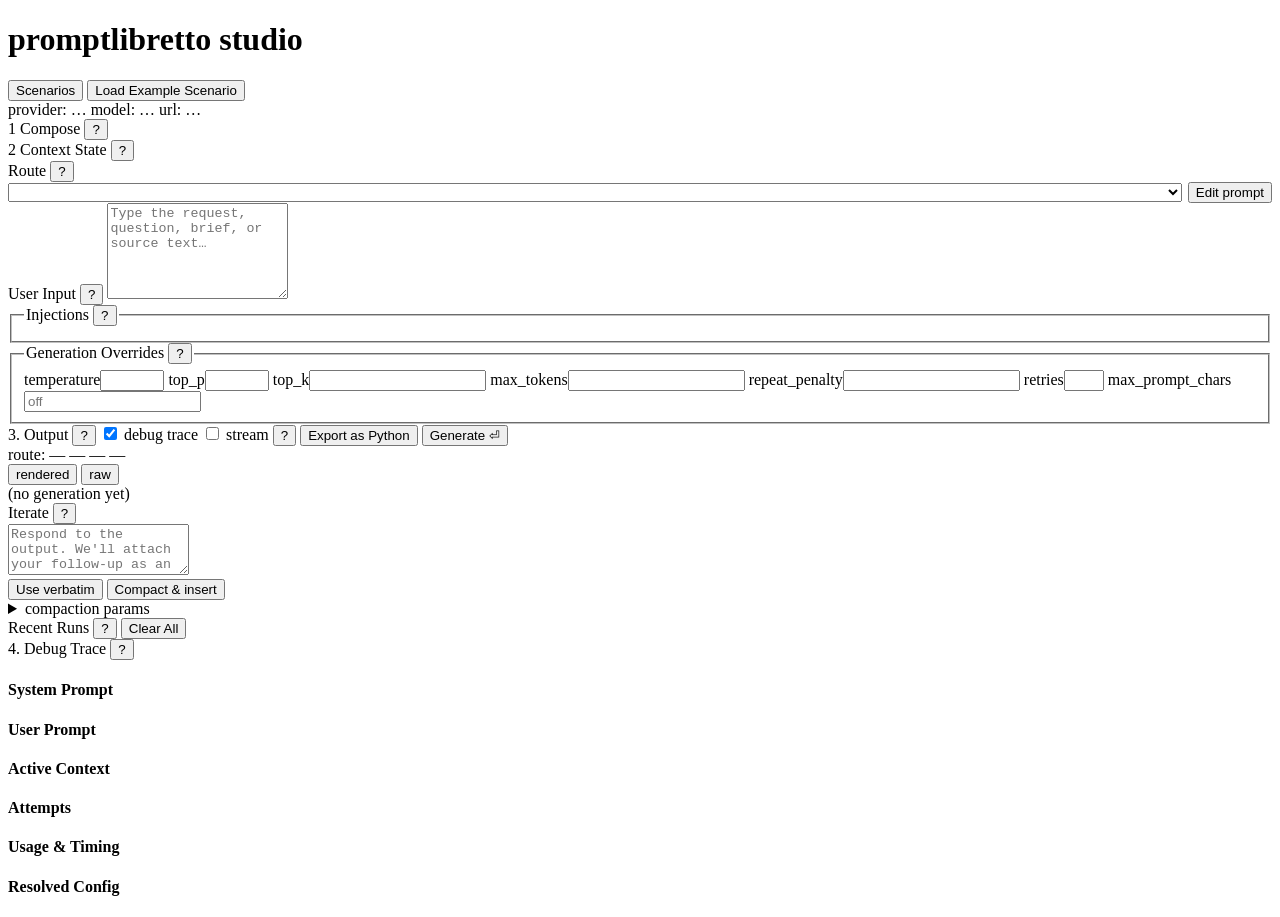
==== studio/static/index.html @ 8dedccaa "Add Python export, runtime overlay slots, and studio renamed to studio/ - Add export_python() that s" ====
<!doctype html>
<html lang="en">
<head>
  <meta charset="utf-8" />
  <meta name="viewport" content="width=device-width, initial-scale=1" />
  <title>promptlibretto studio</title>
  <link rel="stylesheet" href="/static/style.css" />
</head>
<body>
  <header>
    <h1>promptlibretto studio</h1>
    <div class="header-right">
      <button id="scenarios-btn" type="button" class="ghost-action">Scenarios</button>
      <button id="example-btn" type="button" class="example">Load Example Scenario</button>
      <div class="meta">
        <span id="meta-provider">provider: …</span>
        <span id="meta-model">model: …</span>
        <span id="meta-url">url: …</span>
      </div>
    </div>
  </header>

  <main class="grid">
    <!-- LEFT: composition + state as tabs -->
    <section class="panel controls-panel">
      <nav class="tabs" role="tablist">
        <div class="tab active" role="tab" tabindex="0" data-tab="compose" aria-selected="true">
          <span class="tab-num">1</span>
          <span class="tab-label">Compose</span>
          <button class="help" type="button" data-help="compose">?</button>
        </div>
        <div class="tab" role="tab" tabindex="0" data-tab="state" aria-selected="false">
          <span class="tab-num">2</span>
          <span class="tab-label">Context State</span>
          <button class="help" type="button" data-help="state">?</button>
        </div>
      </nav>

      <div class="tab-panel" data-tab="compose" role="tabpanel">
        <label class="field">
          <span class="field-label">Route <button class="help" type="button" data-help="route">?</button></span>
          <div style="display:flex;gap:6px;align-items:center">
            <select id="route-select" style="flex:1"></select>
            <button id="edit-prompt-btn" type="button" class="ghost-action small" title="Edit the resolved prompt for the next run (not persisted)">Edit prompt</button>
          </div>
          <small id="route-desc" class="muted"></small>
          <small id="section-override-banner" class="muted" hidden style="color:var(--warn)">
            ⚠ Custom prompt active for next run — <a href="#" id="clear-section-override">clear</a>
          </small>
        </label>

        <label class="field">
          <span class="field-label">User Input <button class="help" type="button" data-help="input">?</button></span>
          <textarea id="input-text" rows="6" placeholder="Type the request, question, brief, or source text…"></textarea>
        </label>

        <fieldset class="field">
          <legend class="field-label">Injections <button class="help" type="button" data-help="injections">?</button></legend>
          <div id="injection-groups" class="injection-groups"></div>
        </fieldset>

        <fieldset class="field">
          <legend class="field-label">Generation Overrides <button class="help" type="button" data-help="overrides">?</button></legend>
          <div class="grid-2">
            <label><span>temperature</span><input id="cfg-temperature" type="number" step="0.05" min="0" max="2" /></label>
            <label><span>top_p</span><input id="cfg-top_p" type="number" step="0.05" min="0" max="1" /></label>
            <label><span>top_k</span><input id="cfg-top_k" type="number" step="1" min="0" /></label>
            <label><span>max_tokens</span><input id="cfg-max_tokens" type="number" step="16" min="16" /></label>
            <label><span>repeat_penalty</span><input id="cfg-repeat_penalty" type="number" step="0.05" min="0" /></label>
            <label><span>retries</span><input id="cfg-retries" type="number" step="1" min="0" max="5" /></label>
            <label><span>max_prompt_chars</span><input id="cfg-max_prompt_chars" type="number" step="100" min="0" placeholder="off" title="cap the outgoing prompt; drops lowest-priority overlays until it fits" /></label>
          </div>
        </fieldset>
      </div>

      <div class="tab-panel" data-tab="state" role="tabpanel" hidden>
        <label class="field">
          <span class="field-label">Base Context <button class="help" type="button" data-help="base">?</button></span>
          <textarea id="base-text" rows="4" placeholder="Long-lived facts and framing…"></textarea>
          <div class="base-actions">
            <button id="save-base" type="button" class="ghost-action">Save Base</button>
            <button id="save-base-as" type="button" class="ghost-action">Save As…</button>
            <button id="load-base" type="button" class="ghost-action">Load…</button>
          </div>
        </label>

        <div class="subhead">
          <span>Overlays</span>
          <button class="help" type="button" data-help="overlays">?</button>
          <span class="spacer"></span>
          <input id="suggest-count" type="number" min="1" max="20" step="1" value="5" class="inline-num" title="how many overlays to suggest" />
          <button id="suggest-overlays" type="button" class="ghost-action small" title="Ask the model to suggest overlays based on the current base context">✨ Suggest</button>
        </div>
        <div id="overlay-suggestions" class="overlay-suggestions" hidden></div>
        <div id="overlay-list" class="overlay-list"></div>
        <div class="overlay-form">
          <input id="overlay-name" placeholder="overlay name" />
          <input id="overlay-priority" type="number" placeholder="priority" value="10" />
          <textarea id="overlay-text" rows="2" placeholder="overlay text…"></textarea>
          <select id="overlay-runtime" title="In an exported run() wrapper, runtime slots become function arguments. Required raises ValueError if empty.">
            <option value="">fixed (set at export time)</option>
            <option value="optional">runtime — optional</option>
            <option value="required">runtime — required</option>
          </select>
          <div class="actions">
            <button id="add-overlay" type="button">Add / Replace</button>
            <button id="clear-overlays" type="button" class="ghost">Clear All</button>
          </div>
        </div>

      </div>
    </section>

    <!-- RIGHT: output -->
    <section class="panel output-panel">
      <header class="panel-header">
        <span class="section-title">3. Output</span>
        <button class="help" type="button" data-help="output">?</button>
        <span class="spacer"></span>
        <label class="switch" title="toggle debug trace">
          <input id="debug-toggle" type="checkbox" checked />
          <span class="switch-track"><span class="switch-thumb"></span></span>
          <span class="switch-label">debug trace</span>
        </label>
        <label class="switch" title="stream tokens as they arrive">
          <input id="stream-toggle" type="checkbox" />
          <span class="switch-track"><span class="switch-thumb"></span></span>
          <span class="switch-label">stream</span>
        </label>
        <button class="help" type="button" data-help="debug">?</button>
        <button id="export-btn" type="button" class="ghost-action" title="Export the current route + context as runnable Python">Export as Python</button>
        <button id="generate-btn" type="button" class="primary-action">Generate ⏎</button>
      </header>
      <div class="output-meta">
        <span id="out-route" class="pill">route: —</span>
        <span id="out-accepted" class="pill">—</span>
        <span id="out-timing" class="pill">—</span>
        <span id="out-usage" class="pill">—</span>
        <span class="spacer"></span>
        <div class="view-toggle" role="group" aria-label="Output view">
          <button id="view-rendered" type="button" class="toggle active">rendered</button>
          <button id="view-raw" type="button" class="toggle">raw</button>
        </div>
      </div>
      <div id="output-rendered" class="output-text markdown">(no generation yet)</div>
      <pre id="output-raw" class="output-text" hidden>(no generation yet)</pre>

      <div class="iterate-strip">
        <div class="subhead">
          <span>Iterate</span>
          <button class="help" type="button" data-help="iterate">?</button>
        </div>
        <textarea id="iterate-input" rows="3" placeholder="Respond to the output. We'll attach your follow-up as an overlay so the next generation accounts for it."></textarea>
        <div class="iterate-actions">
          <button id="iterate-verbatim" type="button" class="ghost-action">Use verbatim</button>
          <button id="iterate-compact" type="button" class="primary-action">Compact &amp; insert</button>
        </div>
        <details class="iterate-params">
          <summary class="muted">compaction params</summary>
          <div class="grid-2">
            <label><span>temperature</span><input id="compact-temperature" type="number" step="0.05" min="0" max="2" placeholder="0.4" /></label>
            <label><span>max_tokens</span><input id="compact-max_tokens" type="number" step="16" min="16" placeholder="160" /></label>
          </div>
        </details>
      </div>

      <div class="recent-strip">
        <div class="subhead">
          <span>Recent Runs</span>
          <button class="help" type="button" data-help="recent">?</button>
          <span class="spacer"></span>
          <button id="clear-recent" type="button" class="ghost small">Clear All</button>
        </div>
        <div id="run-history" class="run-history"></div>
      </div>
    </section>

    <!-- FAR RIGHT: debug trace -->
    <section class="panel debug-panel">
      <header class="panel-header">
        <span class="section-title">4. Debug Trace</span>
        <button class="help" type="button" data-help="trace">?</button>
      </header>
      <div class="debug-body">
        <h4>System Prompt</h4>
        <pre id="trace-system" class="trace"></pre>
        <h4>User Prompt</h4>
        <pre id="trace-user" class="trace"></pre>
        <h4>Active Context</h4>
        <pre id="trace-active" class="trace"></pre>
        <h4>Attempts</h4>
        <pre id="trace-attempts" class="trace"></pre>
        <h4>Usage &amp; Timing</h4>
        <pre id="trace-usage" class="trace"></pre>
        <h4>Resolved Config</h4>
        <pre id="trace-config" class="trace"></pre>
      </div>
    </section>
  </main>

  <!-- Modal -->
  <div id="modal" class="modal" hidden>
    <div class="modal-backdrop" data-close></div>
    <div class="modal-card" role="dialog" aria-modal="true" aria-labelledby="modal-title">
      <header>
        <h3 id="modal-title">Help</h3>
        <button class="modal-close" type="button" data-close aria-label="Close">×</button>
      </header>
      <div id="modal-body" class="modal-body"></div>
    </div>
  </div>

  <!-- Edit-prompt modal -->
  <div id="edit-prompt-modal" class="modal" hidden>
    <div class="modal-backdrop" data-close-edit-prompt></div>
    <div class="modal-card" role="dialog" aria-modal="true" aria-labelledby="edit-prompt-title">
      <header>
        <h3 id="edit-prompt-title">Edit resolved prompt (next run only)</h3>
        <button class="modal-close" type="button" data-close-edit-prompt aria-label="Close">×</button>
      </header>
      <div class="modal-body">
        <p class="muted">These replace the route's built prompt for the next generation only. Nothing is written back to the route. Clear to restore normal builder output.</p>
        <label class="field">
          <span class="field-label">System prompt</span>
          <textarea id="edit-system" rows="8" placeholder="(empty — no system prompt)"></textarea>
        </label>
        <label class="field">
          <span class="field-label">User prompt</span>
          <textarea id="edit-user" rows="10"></textarea>
        </label>
        <div class="actions" style="display:flex;gap:8px;justify-content:flex-end;margin-top:8px">
          <button id="edit-prompt-reset" type="button" class="ghost-action">Reload from route</button>
          <button id="edit-prompt-clear" type="button" class="ghost-action">Clear override</button>
          <button id="edit-prompt-apply" type="button" class="primary-action">Use for next run</button>
        </div>
      </div>
    </div>
  </div>

  <!-- Export modal -->
  <div id="export-modal" class="modal" hidden>
    <div class="modal-backdrop" data-close-export></div>
    <div class="modal-card" role="dialog" aria-modal="true" aria-labelledby="export-modal-title">
      <header>
        <h3 id="export-modal-title">Export as Python</h3>
        <button class="modal-close" type="button" data-close-export aria-label="Close">×</button>
      </header>
      <div class="modal-body">
        <p class="muted">Copy-paste into your app, download the <code>.py</code>, or save by name to <code id="export-dir">./promptlibretto_exports/</code> (the directory where you launched the studio). Override with <code>PROMPTLIBRETTO_EXPORT_DIR</code>.</p>
        <pre id="export-code" class="trace" style="max-height:50vh;overflow:auto"></pre>
        <div class="actions" style="display:flex;gap:8px;align-items:center;margin-top:8px;flex-wrap:wrap">
          <input id="export-name" placeholder="export name (e.g. analyst_v1)" style="flex:1;min-width:180px" />
          <button id="export-save" type="button" class="ghost-action">Save to disk</button>
          <button id="export-download" type="button" class="ghost-action">Download</button>
          <span class="spacer"></span>
          <button id="export-copy" type="button" class="primary-action">Copy</button>
        </div>
        <div class="subhead" style="margin-top:12px"><span>Saved exports</span></div>
        <div id="export-saved-list" class="run-history"></div>
      </div>
    </div>
  </div>

  <script type="module" src="/static/app.js"></script>
</body>
</html>
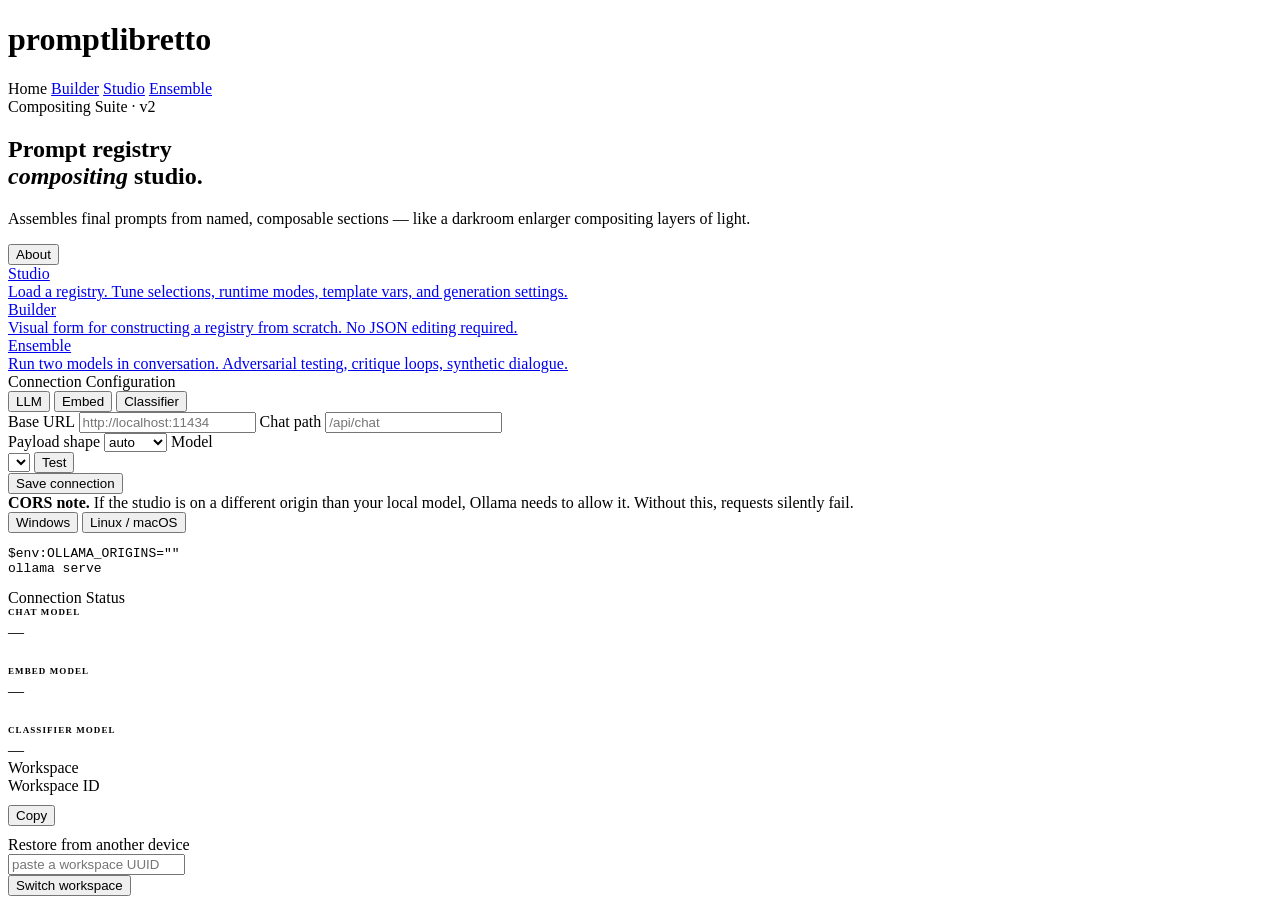
==== commit 23b5652d: "0.5.3 — landing split, ensemble UX, builder fragments, about modal updates" ====
--- a/studio/static/index.html
+++ b/studio/static/index.html
@@ -4,263 +4,315 @@
   <meta charset="utf-8" />
   <meta name="viewport" content="width=device-width, initial-scale=1" />
   <title>promptlibretto studio</title>
-  <link rel="stylesheet" href="/static/style.css" />
+  <link rel="preconnect" href="https://fonts.googleapis.com" />
+  <link rel="preconnect" href="https://fonts.gstatic.com" crossorigin />
+  <link href="https://fonts.googleapis.com/css2?family=Crimson+Pro:ital,wght@0,400;0,500;0,600;0,700;1,400;1,600&family=Manrope:wght@300;400;500;600;700&family=IBM+Plex+Mono:wght@400;500;600&display=swap" rel="stylesheet" />
+  <link rel="stylesheet" href="/static/stylev2.css" />
+  <link rel="stylesheet" href="/static/landing.css" />
 </head>
 <body>
   <header>
-    <h1>promptlibretto studio</h1>
-    <div class="header-right">
-      <button id="scenarios-btn" type="button" class="ghost-action">Scenarios</button>
-      <button id="example-btn" type="button" class="example">Load Example Scenario</button>
-      <div class="meta">
-        <span id="meta-provider">provider: …</span>
-        <span id="meta-model">model: …</span>
-        <span id="meta-url">url: …</span>
-      </div>
+    <div class="header-brand">
+      <h1>promptlibretto</h1>
+      <nav class="header-page-nav">
+        <span class="header-page-link active">Home</span>
+        <a href="/builder" class="header-page-link">Builder</a>
+        <a href="/studio" class="header-page-link">Studio</a>
+        <a href="/ensemble" class="header-page-link">Ensemble</a>
+      </nav>
     </div>
   </header>
 
-  <main class="grid">
-    <!-- LEFT: composition + state as tabs -->
-    <section class="panel controls-panel">
-      <nav class="tabs" role="tablist">
-        <div class="tab active" role="tab" tabindex="0" data-tab="compose" aria-selected="true">
-          <span class="tab-num">1</span>
-          <span class="tab-label">Compose</span>
-          <button class="help" type="button" data-help="compose">?</button>
-        </div>
-        <div class="tab" role="tab" tabindex="0" data-tab="state" aria-selected="false">
-          <span class="tab-num">2</span>
-          <span class="tab-label">Context State</span>
-          <button class="help" type="button" data-help="state">?</button>
-        </div>
-      </nav>
-
-      <div class="tab-panel" data-tab="compose" role="tabpanel">
-        <label class="field">
-          <span class="field-label">Route <button class="help" type="button" data-help="route">?</button></span>
-          <div style="display:flex;gap:6px;align-items:center">
-            <select id="route-select" style="flex:1"></select>
-            <button id="edit-prompt-btn" type="button" class="ghost-action small" title="Edit the resolved prompt for the next run (not persisted)">Edit prompt</button>
-          </div>
-          <small id="route-desc" class="muted"></small>
-          <small id="section-override-banner" class="muted" hidden style="color:var(--warn)">
-            ⚠ Custom prompt active for next run — <a href="#" id="clear-section-override">clear</a>
-          </small>
-        </label>
-
-        <label class="field">
-          <span class="field-label">User Input <button class="help" type="button" data-help="input">?</button></span>
-          <textarea id="input-text" rows="6" placeholder="Type the request, question, brief, or source text…"></textarea>
-        </label>
-
-        <fieldset class="field">
-          <legend class="field-label">Injections <button class="help" type="button" data-help="injections">?</button></legend>
-          <div id="injection-groups" class="injection-groups"></div>
-        </fieldset>
-
-        <fieldset class="field">
-          <legend class="field-label">Generation Overrides <button class="help" type="button" data-help="overrides">?</button></legend>
-          <div class="grid-2">
-            <label><span>temperature</span><input id="cfg-temperature" type="number" step="0.05" min="0" max="2" /></label>
-            <label><span>top_p</span><input id="cfg-top_p" type="number" step="0.05" min="0" max="1" /></label>
-            <label><span>top_k</span><input id="cfg-top_k" type="number" step="1" min="0" /></label>
-            <label><span>max_tokens</span><input id="cfg-max_tokens" type="number" step="16" min="16" /></label>
-            <label><span>repeat_penalty</span><input id="cfg-repeat_penalty" type="number" step="0.05" min="0" /></label>
-            <label><span>retries</span><input id="cfg-retries" type="number" step="1" min="0" max="5" /></label>
-            <label><span>max_prompt_chars</span><input id="cfg-max_prompt_chars" type="number" step="100" min="0" placeholder="off" title="cap the outgoing prompt; drops lowest-priority overlays until it fits" /></label>
-          </div>
-        </fieldset>
-      </div>
-
-      <div class="tab-panel" data-tab="state" role="tabpanel" hidden>
-        <label class="field">
-          <span class="field-label">Base Context <button class="help" type="button" data-help="base">?</button></span>
-          <textarea id="base-text" rows="4" placeholder="Long-lived facts and framing…"></textarea>
-          <div class="base-actions">
-            <button id="save-base" type="button" class="ghost-action">Save Base</button>
-            <button id="save-base-as" type="button" class="ghost-action">Save As…</button>
-            <button id="load-base" type="button" class="ghost-action">Load…</button>
-          </div>
-        </label>
-
-        <div class="subhead">
-          <span>Overlays</span>
-          <button class="help" type="button" data-help="overlays">?</button>
-          <span class="spacer"></span>
-          <input id="suggest-count" type="number" min="1" max="20" step="1" value="5" class="inline-num" title="how many overlays to suggest" />
-          <button id="suggest-overlays" type="button" class="ghost-action small" title="Ask the model to suggest overlays based on the current base context">✨ Suggest</button>
-        </div>
-        <div id="overlay-suggestions" class="overlay-suggestions" hidden></div>
-        <div id="overlay-list" class="overlay-list"></div>
-        <div class="overlay-form">
-          <input id="overlay-name" placeholder="overlay name" />
-          <input id="overlay-priority" type="number" placeholder="priority" value="10" />
-          <textarea id="overlay-text" rows="2" placeholder="overlay text…"></textarea>
-          <select id="overlay-runtime" title="In an exported run() wrapper, runtime slots become function arguments. Required raises ValueError if empty.">
-            <option value="">fixed (set at export time)</option>
-            <option value="optional">runtime — optional</option>
-            <option value="required">runtime — required</option>
-          </select>
-          <div class="actions">
-            <button id="add-overlay" type="button">Add / Replace</button>
-            <button id="clear-overlays" type="button" class="ghost">Clear All</button>
-          </div>
-        </div>
-
-      </div>
-    </section>
-
-    <!-- RIGHT: output -->
-    <section class="panel output-panel">
-      <header class="panel-header">
-        <span class="section-title">3. Output</span>
-        <button class="help" type="button" data-help="output">?</button>
-        <span class="spacer"></span>
-        <label class="switch" title="toggle debug trace">
-          <input id="debug-toggle" type="checkbox" checked />
-          <span class="switch-track"><span class="switch-thumb"></span></span>
-          <span class="switch-label">debug trace</span>
-        </label>
-        <label class="switch" title="stream tokens as they arrive">
-          <input id="stream-toggle" type="checkbox" />
-          <span class="switch-track"><span class="switch-thumb"></span></span>
-          <span class="switch-label">stream</span>
-        </label>
-        <button class="help" type="button" data-help="debug">?</button>
-        <button id="export-btn" type="button" class="ghost-action" title="Export the current route + context as runnable Python">Export as Python</button>
-        <button id="generate-btn" type="button" class="primary-action">Generate ⏎</button>
-      </header>
-      <div class="output-meta">
-        <span id="out-route" class="pill">route: —</span>
-        <span id="out-accepted" class="pill">—</span>
-        <span id="out-timing" class="pill">—</span>
-        <span id="out-usage" class="pill">—</span>
-        <span class="spacer"></span>
-        <div class="view-toggle" role="group" aria-label="Output view">
-          <button id="view-rendered" type="button" class="toggle active">rendered</button>
-          <button id="view-raw" type="button" class="toggle">raw</button>
-        </div>
-      </div>
-      <div id="output-rendered" class="output-text markdown">(no generation yet)</div>
-      <pre id="output-raw" class="output-text" hidden>(no generation yet)</pre>
-
-      <div class="iterate-strip">
-        <div class="subhead">
-          <span>Iterate</span>
-          <button class="help" type="button" data-help="iterate">?</button>
-        </div>
-        <textarea id="iterate-input" rows="3" placeholder="Respond to the output. We'll attach your follow-up as an overlay so the next generation accounts for it."></textarea>
-        <div class="iterate-actions">
-          <button id="iterate-verbatim" type="button" class="ghost-action">Use verbatim</button>
-          <button id="iterate-compact" type="button" class="primary-action">Compact &amp; insert</button>
-        </div>
-        <details class="iterate-params">
-          <summary class="muted">compaction params</summary>
-          <div class="grid-2">
-            <label><span>temperature</span><input id="compact-temperature" type="number" step="0.05" min="0" max="2" placeholder="0.4" /></label>
-            <label><span>max_tokens</span><input id="compact-max_tokens" type="number" step="16" min="16" placeholder="160" /></label>
-          </div>
-        </details>
-      </div>
-
-      <div class="recent-strip">
-        <div class="subhead">
-          <span>Recent Runs</span>
-          <button class="help" type="button" data-help="recent">?</button>
-          <span class="spacer"></span>
-          <button id="clear-recent" type="button" class="ghost small">Clear All</button>
-        </div>
-        <div id="run-history" class="run-history"></div>
-      </div>
-    </section>
-
-    <!-- FAR RIGHT: debug trace -->
-    <section class="panel debug-panel">
-      <header class="panel-header">
-        <span class="section-title">4. Debug Trace</span>
-        <button class="help" type="button" data-help="trace">?</button>
-      </header>
-      <div class="debug-body">
-        <h4>System Prompt</h4>
-        <pre id="trace-system" class="trace"></pre>
-        <h4>User Prompt</h4>
-        <pre id="trace-user" class="trace"></pre>
-        <h4>Active Context</h4>
-        <pre id="trace-active" class="trace"></pre>
-        <h4>Attempts</h4>
-        <pre id="trace-attempts" class="trace"></pre>
-        <h4>Usage &amp; Timing</h4>
-        <pre id="trace-usage" class="trace"></pre>
-        <h4>Resolved Config</h4>
-        <pre id="trace-config" class="trace"></pre>
-      </div>
-    </section>
-  </main>
-
-  <!-- Modal -->
-  <div id="modal" class="modal" hidden>
-    <div class="modal-backdrop" data-close></div>
-    <div class="modal-card" role="dialog" aria-modal="true" aria-labelledby="modal-title">
-      <header>
-        <h3 id="modal-title">Help</h3>
-        <button class="modal-close" type="button" data-close aria-label="Close">×</button>
-      </header>
-      <div id="modal-body" class="modal-body"></div>
+  <div class="landing-wrap">
+
+    <!-- ── Hero strip ─────────────────────────────────────────── -->
+    <div class="landing-hero">
+      <div class="hero-editorial">
+        <div class="hero-editorial-top">
+          <div class="hero-kicker">Compositing Suite · v2</div>
+          <h2 class="hero-title">Prompt registry<br><em>compositing</em> studio.</h2>
+        </div>
+        <p class="hero-pull">Assembles final prompts from named, composable sections — like a darkroom enlarger compositing layers of light.</p>
+        <div class="hero-editorial-foot">
+          <button type="button" class="about-trigger" id="about-open-btn">About</button>
+        </div>
+      </div>
+
+      <!-- Nav cards — stacked vertically -->
+      <div class="hero-nav">
+        <a href="/studio" class="cr-panel cr-panel--studio">
+          <div class="cr-panel-inner">
+            <div class="cr-panel-name">Studio</div>
+            <div class="cr-panel-desc">Load a registry. Tune selections, runtime modes, template vars, and generation settings.</div>
+          </div>
+        </a>
+        <a href="/builder" class="cr-panel cr-panel--builder">
+          <div class="cr-panel-inner">
+            <div class="cr-panel-name">Builder</div>
+            <div class="cr-panel-desc">Visual form for constructing a registry from scratch. No JSON editing required.</div>
+          </div>
+        </a>
+        <a href="/ensemble" class="cr-panel cr-panel--ensemble">
+          <div class="cr-panel-inner">
+            <div class="cr-panel-name">Ensemble</div>
+            <div class="cr-panel-desc">Run two models in conversation. Adversarial testing, critique loops, synthetic dialogue.</div>
+          </div>
+        </a>
+      </div>
+    </div>
+
+    <!-- ── Main two-column layout ──────────────────────────────── -->
+    <div class="landing-content">
+
+      <!-- LEFT: connection config ────────────────────────────────── -->
+      <div class="conn-col">
+
+        <!-- Connection configuration -->
+        <div class="section-block">
+          <div class="section-head conn-tab-head">
+            <span class="section-head-title">Connection Configuration</span>
+            <div class="conn-tabs">
+              <button type="button" class="conn-tab active" data-tab="llm">LLM</button>
+              <button type="button" class="conn-tab" data-tab="embed">Embed</button>
+              <button type="button" class="conn-tab" data-tab="classifier">Classifier</button>
+            </div>
+          </div>
+
+          <!-- ── LLM / Chat model ──────────────────────────── -->
+          <div class="conn-tab-panel" id="conn-tab-llm">
+            <div class="conn-form">
+              <div class="conn-form-row">
+                <label>Base URL
+                  <input type="text" id="conn-base-url" placeholder="http://localhost:11434" />
+                </label>
+                <label>Chat path
+                  <input type="text" id="conn-chat-path" placeholder="/api/chat" />
+                </label>
+              </div>
+              <label>Payload shape
+                <select id="conn-shape">
+                  <option value="auto">auto</option>
+                  <option value="ollama">ollama</option>
+                  <option value="openai">openai</option>
+                </select>
+              </label>
+              <label>Model
+                <div class="conn-model-row">
+                  <select id="conn-model"></select>
+                  <button type="button" class="ghost-action small" id="conn-test-btn">Test</button>
+                </div>
+              </label>
+              <div class="conn-status" id="conn-status"></div>
+              <div class="conn-actions">
+                <button type="button" class="action-btn action-btn--primary" id="conn-save-btn">Save connection</button>
+              </div>
+              <div class="conn-cors">
+                <strong>CORS note.</strong> If the studio is on a different origin than your local model, Ollama needs to allow it. Without this, requests silently fail.
+                <div class="cors-tab-bar">
+                  <button type="button" class="cors-tab-btn cors-tab-active" id="cors-btn-win" onclick="switchCorsTab('win')">Windows</button>
+                  <button type="button" class="cors-tab-btn" id="cors-btn-nix" onclick="switchCorsTab('nix')">Linux / macOS</button>
+                </div>
+                <pre id="cors-tab-win" class="cors-pre">$env:OLLAMA_ORIGINS="<span id="cors-origin-win"></span>"
+ollama serve</pre>
+                <pre id="cors-tab-nix" class="cors-pre" hidden>OLLAMA_ORIGINS=<span id="cors-origin-nix"></span> ollama serve</pre>
+              </div>
+            </div>
+          </div>
+
+          <!-- ── Embed model ────────────────────────────────── -->
+          <div class="conn-tab-panel" id="conn-tab-embed" hidden>
+            <div class="conn-form">
+              <div class="conn-form-row">
+                <label>Base URL
+                  <input type="text" id="embed-base-url" placeholder="http://localhost:11434" />
+                </label>
+                <label>API Key
+                  <input type="password" id="embed-api-key" placeholder="optional" />
+                </label>
+              </div>
+              <label>Model
+                <div class="conn-model-row">
+                  <select id="embed-model"></select>
+                  <button type="button" class="test-btn" id="embed-test-btn">Test Connection</button>
+                </div>
+              </label>
+              <div class="test-status" id="embed-status"></div>
+              <div class="conn-actions">
+                <button type="button" class="action-btn action-btn--primary" id="embed-save-btn">Save embed config</button>
+              </div>
+            </div>
+          </div>
+
+          <!-- ── Classifier model ───────────────────────────── -->
+          <div class="conn-tab-panel" id="conn-tab-classifier" hidden>
+            <div class="conn-form">
+              <div class="conn-form-row">
+                <label>Base URL
+                  <input type="text" id="classifier-base-url" placeholder="http://localhost:11434" />
+                </label>
+                <label>API Key
+                  <input type="password" id="classifier-api-key" placeholder="optional" />
+                </label>
+              </div>
+              <label>Model
+                <div class="conn-model-row">
+                  <select id="classifier-model"></select>
+                  <button type="button" class="test-btn" id="classifier-test-btn">Test Connection</button>
+                </div>
+              </label>
+              <div class="test-status" id="classifier-status"></div>
+              <div class="conn-actions">
+                <button type="button" class="action-btn action-btn--primary" id="classifier-save-btn">Save classifier config</button>
+              </div>
+            </div>
+          </div>
+
+        </div>
+
+      </div><!-- /LEFT -->
+
+      <div class="sidebar-stack">
+        <div class="section-block">
+          <div class="section-head">
+            <span class="section-head-title">Connection Status</span>
+          </div>
+          <div class="section-body" style="display:flex;flex-direction:column;gap:12px;">
+            <div>
+              <div style="font-family:var(--font-mono);font-size:9px;font-weight:700;letter-spacing:0.12em;text-transform:uppercase;color:var(--muted);margin-bottom:6px;">Chat model</div>
+              <div class="status-line" id="sidebar-conn-status">—</div>
+            </div>
+            <div style="height:1px;background:var(--border);"></div>
+            <div>
+              <div style="font-family:var(--font-mono);font-size:9px;font-weight:700;letter-spacing:0.12em;text-transform:uppercase;color:var(--muted);margin-bottom:6px;">Embed model</div>
+              <div class="status-line" id="sidebar-embed-status">—</div>
+            </div>
+            <div style="height:1px;background:var(--border);"></div>
+            <div>
+              <div style="font-family:var(--font-mono);font-size:9px;font-weight:700;letter-spacing:0.12em;text-transform:uppercase;color:var(--muted);margin-bottom:6px;">Classifier model</div>
+              <div class="status-line" id="sidebar-classifier-status">—</div>
+            </div>
+          </div>
+        </div>
+
+        <div class="section-block">
+          <div class="section-head">
+            <span class="section-head-title">Workspace</span>
+          </div>
+          <div class="section-body" style="display:flex;flex-direction:column;gap:10px;">
+            <div>
+              <div class="ws-uuid-label">Workspace ID</div>
+              <div class="ws-uuid-val" id="ws-uuid-display"></div>
+            </div>
+            <div class="ws-actions">
+              <button type="button" class="ghost-action small" id="ws-copy-btn">Copy</button>
+            </div>
+            <div class="ws-restore">
+              <div class="ws-uuid-label">Restore from another device</div>
+              <input type="text" id="ws-restore-input" placeholder="paste a workspace UUID" />
+              <div class="conn-actions">
+                <button type="button" class="ghost-action small" id="ws-apply-btn">Switch workspace</button>
+              </div>
+              <div class="identity-status" id="ws-status"></div>
+            </div>
+          </div>
+        </div>
+      </div>
+
+    </div><!-- /landing-content -->
+
+  </div><!-- /landing-wrap -->
+
+  <!-- ── About modal ───────────────────────────────────────────── -->
+  <div class="about-modal-backdrop" id="about-modal" hidden>
+    <div class="about-modal-box">
+      <div class="about-modal-head">
+        <span class="about-modal-title">About promptlibretto</span>
+        <button type="button" class="about-modal-close" id="about-close-btn">✕</button>
+      </div>
+      <div class="about-editorial">
+        <div class="about-masthead">
+          <div class="about-eyebrow">Instrument Manual · §1</div>
+          <h3 class="about-headline">Composable prompts.<br><em>Assembled.</em> Not concatenated.</h3>
+          <p class="about-deck">Named sections, runtime selections, and assembly order — the control room for everything your LLM receives.</p>
+        </div>
+        <div class="about-signal" id="about-diagram">
+          <span class="sig-node sig-node--amber" data-step="1">Sections</span>
+          <span class="sig-op" data-step="3">+</span>
+          <span class="sig-node sig-node--blue" data-step="3">Selections</span>
+          <span class="sig-op" data-step="4">+</span>
+          <span class="sig-node sig-node--warm" data-step="4">Runtime Modes</span>
+          <span class="sig-op" data-step="5">→</span>
+          <span class="sig-node sig-node--green" data-step="5">Final Prompt</span>
+          <span class="sig-break" data-step="6"></span>
+          <span class="sig-node sig-node--dim" data-step="6">Memory</span>
+          <span class="sig-node sig-node--dim" data-step="6">Classifier</span>
+          <span class="sig-node sig-node--dim" data-step="6">Embed</span>
+          <span class="sig-node sig-node--dim" data-step="7">Pre-Generate</span>
+          <span class="sig-node sig-node--dim" data-step="7">Export</span>
+          <span class="sig-node sig-node--dim" data-step="8">Builder</span>
+        </div>
+        <div class="about-slide-area" id="about-slides">
+          <div class="about-slide active" data-slide="0">
+            <h4>The Big Picture</h4>
+            <p>promptlibretto assembles prompts from composable pieces. Instead of one monolithic string, you define named <strong>sections</strong> — personas, sentiment, examples, injections — and an <strong>assembly_order</strong> that weaves them together.</p>
+            <div class="about-pull">"The prompt is not a string — it is a score, and the engine is the conductor."</div>
+            <p>Tune and test in Studio, then <strong>Export Model JSON</strong>. In your app:</p>
+            <pre>from promptlibretto import Registry, Engine
+
+reg = Registry.from_dict(json.load(open("support_bot.json")))
+eng = Engine(reg, provider=OllamaProvider())
+result = await eng.run(state={
+    "personas": {"selected": "empathetic"},
+})</pre>
+          </div>
+          <div class="about-slide" data-slide="1">
+            <h4>Registry &amp; Sections</h4>
+            <p>A <strong>registry</strong> is a JSON object containing named sections. Each section holds a list of <strong>items</strong>. The <code>assembly_order</code> is a list of tokens — like <code>personas.context</code> or <code>sentiment.groups</code> — that control what goes into the prompt and in what order.</p>
+            <p>Content sections: <code>base_context</code>, <code>personas</code>, <code>sentiment</code>, <code>static_injections</code>, <code>runtime_injections</code>, <code>output_prompt_directions</code>, <code>prompt_endings</code>.</p>
+            <p>Memory sections: <code>memory_recall</code> (injects retrieved context at runtime), <code>memory_rules</code> (classifier-triggered rule text), <code>memory_config</code> (embed and classifier endpoints and retrieval settings).</p>
+          </div>
+          <div class="about-slide" data-slide="2">
+            <h4>Selections</h4>
+            <p>At run time you <strong>select</strong> which item from each section to use. Required sections default to the first item; optional ones are skipped unless explicitly selected.</p>
+            <div class="about-pull">The <strong>section_random</strong> flag re-rolls the selection on every generate — useful for personas or sentiments that should vary across runs.</div>
+          </div>
+          <div class="about-slide" data-slide="3">
+            <h4>Runtime Modes, Template Vars &amp; Fragments</h4>
+            <p>List fields inside an item (groups, examples, directives) have per-array <strong>runtime modes</strong>: <code>all</code>, <code>none</code>, <code>index:N</code>, or <code>random:K</code>.</p>
+            <p><strong>Template vars</strong> fill <code>{placeholders}</code> in section text. Define them on a section item and set values at runtime — in Studio, in your app state, or via the memory layer.</p>
+            <p><strong>Conditional fragments</strong> extend <code>base_context</code> items. Each fragment has an <code>if_var</code> condition and a text block — it only renders when that variable has a value at assembly time. This means optional context (sub-location, active item, current quest) slots cleanly into the prompt without leaving broken sentences when the data isn't there.</p>
+          </div>
+          <div class="about-slide" data-slide="4">
+            <h4>Generation &amp; Output Policy</h4>
+            <p>Each registry carries a <strong>generation</strong> block (temperature, top_p, max_tokens, retries…) and an optional <strong>output_policy</strong> (length caps, forbidden substrings, required patterns, prefix stripping).</p>
+            <p>The engine assembles the prompt, calls your local model, then validates the response against the policy. If validation fails and <code>retries &gt; 0</code> it tries again.</p>
+          </div>
+          <div class="about-slide" data-slide="5">
+            <h4>Memory, Classifier &amp; Embedding</h4>
+            <p>The memory layer gives an agent continuity across turns. The <code>memory_recall</code> section holds a template-var placeholder — at runtime the engine fills it with semantically relevant prior conversation retrieved by the embed model.</p>
+            <p>The <strong>classifier</strong> watches each incoming message for known patterns. Each rule in <code>memory_rules</code> has a tag and a description — when the classifier fires a tag, its rule text is injected into the prompt automatically, guiding the model without hardcoding that guidance into every response.</p>
+            <p><code>memory_config</code> wires it together: embed and classifier base URLs, models, and <code>top_k</code> — how many recalled memories are pulled into each prompt. Configure both in the <strong>Connection Configuration</strong> panel on the home page.</p>
+          </div>
+          <div class="about-slide" data-slide="6">
+            <h4>Pre-Generate &amp; Export</h4>
+            <p><strong>Pre-Generate</strong> (Studio) resolves and displays the assembled prompt before any LLM call — inspect it, then hit Generate.</p>
+            <p><strong>Export Model JSON</strong> bakes in your current selections, modes, sliders, and generation overrides. Load it back in your app with <code>Registry.from_dict()</code>.</p>
+          </div>
+          <div class="about-slide" data-slide="7">
+            <h4>Builder</h4>
+            <p>The <strong>Builder</strong> page (<a href="/builder">/builder</a>) is a visual form for constructing a registry from scratch — no JSON editing required.</p>
+            <p>Add sections, fill in items, set assembly order, configure generation and output policy, then hit <strong>Open in Studio</strong> to start tuning immediately.</p>
+          </div>
+        </div>
+        <div class="about-nav">
+          <button type="button" class="ghost-action small" id="about-prev" disabled>← Prev</button>
+          <div class="about-dots" id="about-dots"></div>
+          <button type="button" class="ghost-action small" id="about-next">Next →</button>
+        </div>
+      </div>
     </div>
   </div>
 
-  <!-- Edit-prompt modal -->
-  <div id="edit-prompt-modal" class="modal" hidden>
-    <div class="modal-backdrop" data-close-edit-prompt></div>
-    <div class="modal-card" role="dialog" aria-modal="true" aria-labelledby="edit-prompt-title">
-      <header>
-        <h3 id="edit-prompt-title">Edit resolved prompt (next run only)</h3>
-        <button class="modal-close" type="button" data-close-edit-prompt aria-label="Close">×</button>
-      </header>
-      <div class="modal-body">
-        <p class="muted">These replace the route's built prompt for the next generation only. Nothing is written back to the route. Clear to restore normal builder output.</p>
-        <label class="field">
-          <span class="field-label">System prompt</span>
-          <textarea id="edit-system" rows="8" placeholder="(empty — no system prompt)"></textarea>
-        </label>
-        <label class="field">
-          <span class="field-label">User prompt</span>
-          <textarea id="edit-user" rows="10"></textarea>
-        </label>
-        <div class="actions" style="display:flex;gap:8px;justify-content:flex-end;margin-top:8px">
-          <button id="edit-prompt-reset" type="button" class="ghost-action">Reload from route</button>
-          <button id="edit-prompt-clear" type="button" class="ghost-action">Clear override</button>
-          <button id="edit-prompt-apply" type="button" class="primary-action">Use for next run</button>
-        </div>
-      </div>
-    </div>
-  </div>
-
-  <!-- Export modal -->
-  <div id="export-modal" class="modal" hidden>
-    <div class="modal-backdrop" data-close-export></div>
-    <div class="modal-card" role="dialog" aria-modal="true" aria-labelledby="export-modal-title">
-      <header>
-        <h3 id="export-modal-title">Export as Python</h3>
-        <button class="modal-close" type="button" data-close-export aria-label="Close">×</button>
-      </header>
-      <div class="modal-body">
-        <p class="muted">Copy-paste into your app, download the <code>.py</code>, or save by name to <code id="export-dir">./promptlibretto_exports/</code> (the directory where you launched the studio). Override with <code>PROMPTLIBRETTO_EXPORT_DIR</code>.</p>
-        <pre id="export-code" class="trace" style="max-height:50vh;overflow:auto"></pre>
-        <div class="actions" style="display:flex;gap:8px;align-items:center;margin-top:8px;flex-wrap:wrap">
-          <input id="export-name" placeholder="export name (e.g. analyst_v1)" style="flex:1;min-width:180px" />
-          <button id="export-save" type="button" class="ghost-action">Save to disk</button>
-          <button id="export-download" type="button" class="ghost-action">Download</button>
-          <span class="spacer"></span>
-          <button id="export-copy" type="button" class="primary-action">Copy</button>
-        </div>
-        <div class="subhead" style="margin-top:12px"><span>Saved exports</span></div>
-        <div id="export-saved-list" class="run-history"></div>
-      </div>
-    </div>
-  </div>
-
-  <script type="module" src="/static/app.js"></script>
+  <script type="module" src="/static/landing.js"></script>
 </body>
 </html>
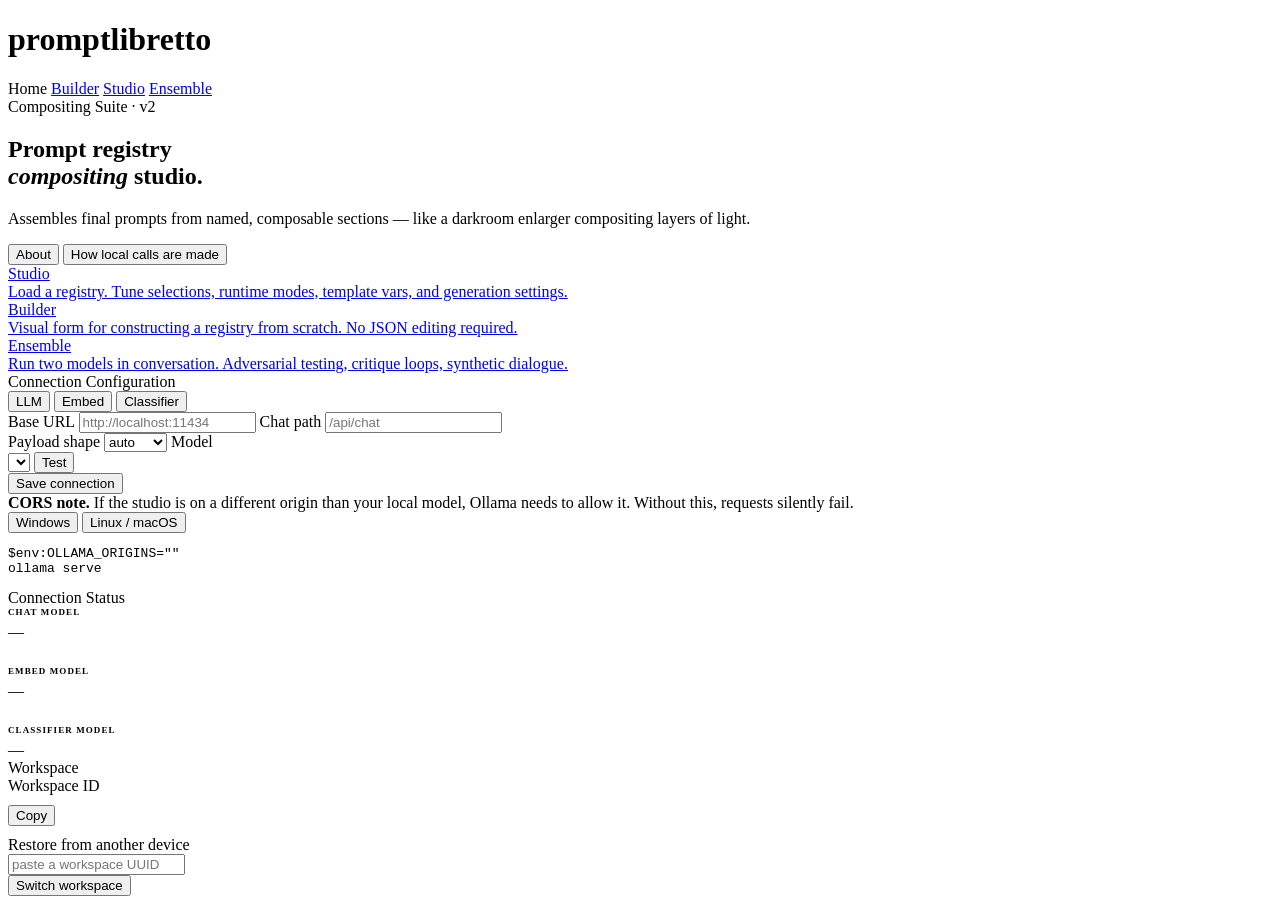
==== commit d53fbd01: "add How local calls are made modal to home page Co-Authored-By: Claude Sonnet 4.6 <noreply@anthropic" ====
--- a/studio/static/index.html
+++ b/studio/static/index.html
@@ -35,6 +35,7 @@
         <p class="hero-pull">Assembles final prompts from named, composable sections — like a darkroom enlarger compositing layers of light.</p>
         <div class="hero-editorial-foot">
           <button type="button" class="about-trigger" id="about-open-btn">About</button>
+          <button type="button" class="about-trigger" id="conn-help-btn">How local calls are made</button>
         </div>
       </div>
 
@@ -122,14 +123,9 @@
           <!-- ── Embed model ────────────────────────────────── -->
           <div class="conn-tab-panel" id="conn-tab-embed" hidden>
             <div class="conn-form">
-              <div class="conn-form-row">
-                <label>Base URL
-                  <input type="text" id="embed-base-url" placeholder="http://localhost:11434" />
-                </label>
-                <label>API Key
-                  <input type="password" id="embed-api-key" placeholder="optional" />
-                </label>
-              </div>
+              <label>Base URL
+                <input type="text" id="embed-base-url" placeholder="http://localhost:11434" />
+              </label>
               <label>Model
                 <div class="conn-model-row">
                   <select id="embed-model"></select>
@@ -146,14 +142,9 @@
           <!-- ── Classifier model ───────────────────────────── -->
           <div class="conn-tab-panel" id="conn-tab-classifier" hidden>
             <div class="conn-form">
-              <div class="conn-form-row">
-                <label>Base URL
-                  <input type="text" id="classifier-base-url" placeholder="http://localhost:11434" />
-                </label>
-                <label>API Key
-                  <input type="password" id="classifier-api-key" placeholder="optional" />
-                </label>
-              </div>
+              <label>Base URL
+                <input type="text" id="classifier-base-url" placeholder="http://localhost:11434" />
+              </label>
               <label>Model
                 <div class="conn-model-row">
                   <select id="classifier-model"></select>
@@ -221,6 +212,45 @@
     </div><!-- /landing-content -->
 
   </div><!-- /landing-wrap -->
+
+  <!-- ── Connection help modal ─────────────────────────────────── -->
+  <div class="about-modal-backdrop" id="conn-help-modal" hidden>
+    <div class="conn-help-box">
+      <div class="about-modal-head">
+        <span class="about-modal-title">How connections work</span>
+        <button type="button" class="about-modal-close" id="conn-help-close-btn">✕</button>
+      </div>
+      <div class="conn-help-body">
+
+        <div class="conn-help-section">
+          <h4 class="conn-help-heading">Your LLM never leaves your network</h4>
+          <p>Every call to your local model — generation, classification, embedding — is made <strong>directly from your browser</strong> to your local server. The promptlibretto server at <code id="conn-help-origin"></code> is never in the path of those requests. Your prompts and responses travel from your browser to your local model and back, full stop.</p>
+        </div>
+
+        <div class="conn-help-section">
+          <h4 class="conn-help-heading">What the server actually does</h4>
+          <p>The server is a <strong>registry engine</strong>. A registry is a structured template — a set of named sections, each containing text variants and rules for how they combine. When you run a prompt, the server takes your registry and assembles it: it merges the sections you've selected, applies runtime modes, fills in template variables, and returns the final composed prompt text to your browser.</p>
+          <p>Your browser then takes that assembled prompt and sends it directly to your local model. The server has no knowledge of what your model says back.</p>
+        </div>
+
+        <div class="conn-help-section">
+          <h4 class="conn-help-heading">Memory-enabled runs (Studio / Ensemble)</h4>
+          <p>When memory is on, the server needs to coordinate embed calls to build the recall index. It does this by opening a lightweight WebSocket to your browser and asking your browser to perform the embed requests on its behalf. Your text goes from browser → local embed model → browser → server index. The server receives only the resulting vectors — not the raw text that was embedded.</p>
+        </div>
+
+        <div class="conn-help-section">
+          <h4 class="conn-help-heading">Why configure connections here at all?</h4>
+          <p>The server needs to know which model, endpoint, and payload shape to tell your browser to use. These settings are stored in your browser's <code>localStorage</code> — they're never sent to the server unless you trigger a run. The <em>Test</em> button calls your local model directly from your browser to verify reachability.</p>
+        </div>
+
+        <div class="conn-help-section">
+          <h4 class="conn-help-heading">CORS</h4>
+          <p>Because your browser makes the LLM calls, the same-origin policy applies. If this studio is served from a different origin than your local model, your model server must explicitly allow the studio origin. Without this, the browser silently blocks the request — it won't appear as a network error on the server side. Configure it once with <code>OLLAMA_ORIGINS</code> and it applies to all calls.</p>
+        </div>
+
+      </div>
+    </div>
+  </div>
 
   <!-- ── About modal ───────────────────────────────────────────── -->
   <div class="about-modal-backdrop" id="about-modal" hidden>
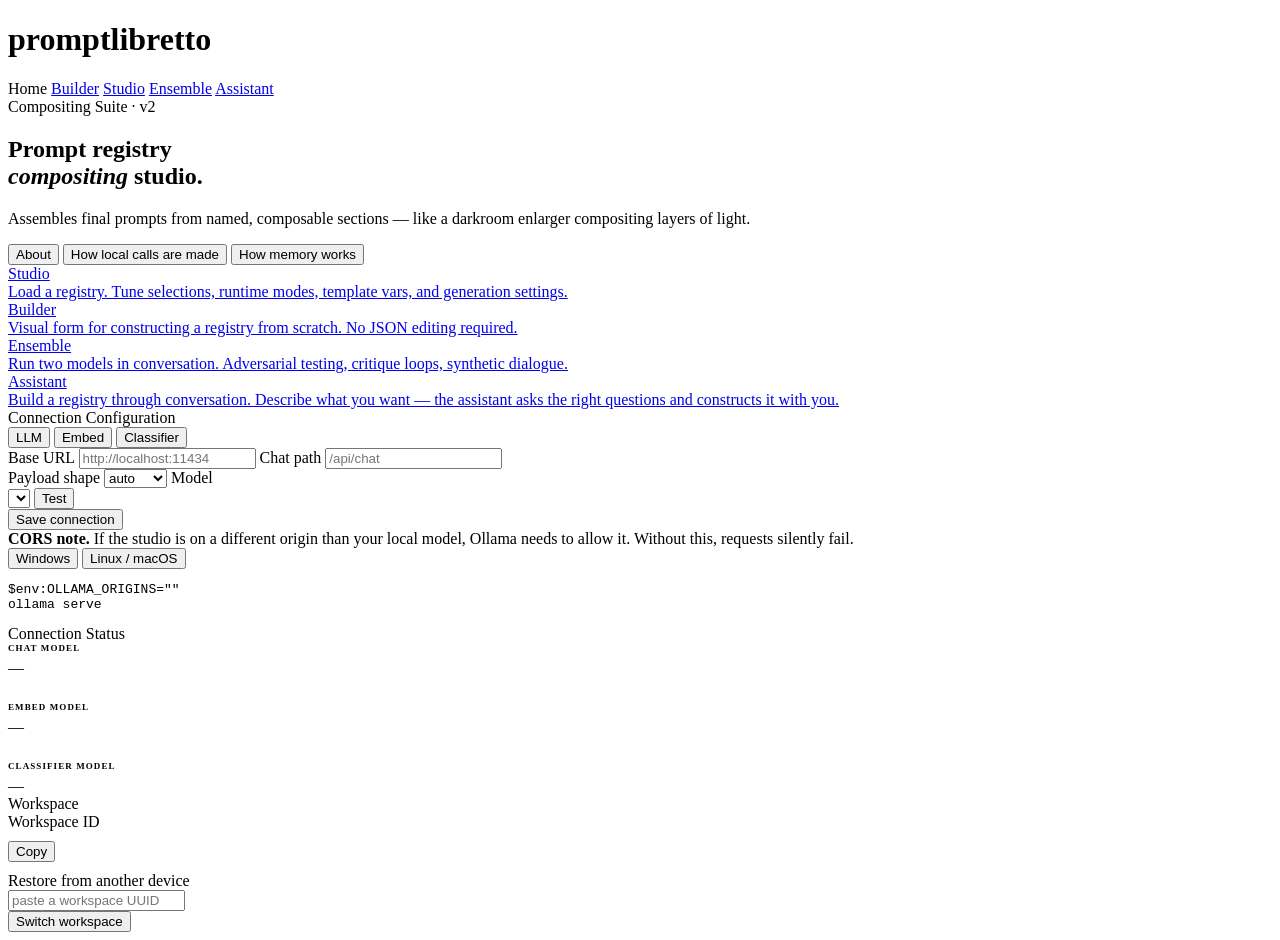
==== commit ac5cf345: "docs and studio — memory section in README, extension plan status, route updates - README: add Memor" ====
--- a/studio/static/index.html
+++ b/studio/static/index.html
@@ -1,348 +1,952 @@
 <!doctype html>
 <html lang="en">
-<head>
-  <meta charset="utf-8" />
-  <meta name="viewport" content="width=device-width, initial-scale=1" />
-  <title>promptlibretto studio</title>
-  <link rel="preconnect" href="https://fonts.googleapis.com" />
-  <link rel="preconnect" href="https://fonts.gstatic.com" crossorigin />
-  <link href="https://fonts.googleapis.com/css2?family=Crimson+Pro:ital,wght@0,400;0,500;0,600;0,700;1,400;1,600&family=Manrope:wght@300;400;500;600;700&family=IBM+Plex+Mono:wght@400;500;600&display=swap" rel="stylesheet" />
-  <link rel="stylesheet" href="/static/stylev2.css" />
-  <link rel="stylesheet" href="/static/landing.css" />
-</head>
-<body>
-  <header>
-    <div class="header-brand">
-      <h1>promptlibretto</h1>
-      <nav class="header-page-nav">
-        <span class="header-page-link active">Home</span>
-        <a href="/builder" class="header-page-link">Builder</a>
-        <a href="/studio" class="header-page-link">Studio</a>
-        <a href="/ensemble" class="header-page-link">Ensemble</a>
-      </nav>
+  <head>
+    <meta charset="utf-8" />
+    <meta name="viewport" content="width=device-width, initial-scale=1" />
+    <title>promptlibretto studio</title>
+    <link rel="preconnect" href="https://fonts.googleapis.com" />
+    <link rel="preconnect" href="https://fonts.gstatic.com" crossorigin />
+    <link
+      href="https://fonts.googleapis.com/css2?family=Crimson+Pro:ital,wght@0,400;0,500;0,600;0,700;1,400;1,600&family=Manrope:wght@300;400;500;600;700&family=IBM+Plex+Mono:wght@400;500;600&display=swap"
+      rel="stylesheet"
+    />
+    <link rel="stylesheet" href="/static/stylev2.css" />
+    <link rel="stylesheet" href="/static/landing.css" />
+  </head>
+  <body>
+    <header>
+      <div class="header-brand">
+        <h1>promptlibretto</h1>
+        <nav class="header-page-nav">
+          <span class="header-page-link active">Home</span>
+          <a href="/builder" class="header-page-link">Builder</a>
+          <a href="/studio" class="header-page-link">Studio</a>
+          <a href="/ensemble" class="header-page-link">Ensemble</a>
+          <a href="/assistant" class="header-page-link">Assistant</a>
+        </nav>
+      </div>
+    </header>
+
+    <div class="landing-wrap">
+      <!-- ── Hero strip ─────────────────────────────────────────── -->
+      <div class="landing-hero">
+        <div class="hero-editorial">
+          <div class="hero-editorial-top">
+            <div class="hero-kicker">Compositing Suite · v2</div>
+            <h2 class="hero-title">
+              Prompt registry<br /><em>compositing</em> studio.
+            </h2>
+          </div>
+          <p class="hero-pull">
+            Assembles final prompts from named, composable sections — like a
+            darkroom enlarger compositing layers of light.
+          </p>
+          <div class="hero-editorial-foot">
+            <button type="button" class="about-trigger" id="about-open-btn">
+              About
+            </button>
+            <button type="button" class="about-trigger" id="conn-help-btn">
+              How local calls are made
+            </button>
+            <button type="button" class="about-trigger" id="memory-help-btn">
+              How memory works
+            </button>
+          </div>
+        </div>
+
+        <!-- Nav cards — stacked vertically -->
+        <div class="hero-nav">
+          <a href="/studio" class="cr-panel cr-panel--studio">
+            <div class="cr-panel-inner">
+              <div class="cr-panel-name">Studio</div>
+              <div class="cr-panel-desc">
+                Load a registry. Tune selections, runtime modes, template vars,
+                and generation settings.
+              </div>
+            </div>
+          </a>
+          <a href="/builder" class="cr-panel cr-panel--builder">
+            <div class="cr-panel-inner">
+              <div class="cr-panel-name">Builder</div>
+              <div class="cr-panel-desc">
+                Visual form for constructing a registry from scratch. No JSON
+                editing required.
+              </div>
+            </div>
+          </a>
+          <a href="/ensemble" class="cr-panel cr-panel--ensemble">
+            <div class="cr-panel-inner">
+              <div class="cr-panel-name">Ensemble</div>
+              <div class="cr-panel-desc">
+                Run two models in conversation. Adversarial testing, critique
+                loops, synthetic dialogue.
+              </div>
+            </div>
+          </a>
+          <a href="/assistant" class="cr-panel cr-panel--assistant">
+            <div class="cr-panel-inner">
+              <div class="cr-panel-name">Assistant</div>
+              <div class="cr-panel-desc">
+                Build a registry through conversation. Describe what you want —
+                the assistant asks the right questions and constructs it with you.
+              </div>
+            </div>
+          </a>
+        </div>
+      </div>
+
+      <!-- ── Main two-column layout ──────────────────────────────── -->
+      <div class="landing-content">
+        <!-- LEFT: connection config ────────────────────────────────── -->
+        <div class="conn-col">
+          <!-- Connection configuration -->
+          <div class="section-block">
+            <div class="section-head conn-tab-head">
+              <span class="section-head-title">Connection Configuration</span>
+              <div class="conn-tabs">
+                <button type="button" class="conn-tab active" data-tab="llm">
+                  LLM
+                </button>
+                <button type="button" class="conn-tab" data-tab="embed">
+                  Embed
+                </button>
+                <button type="button" class="conn-tab" data-tab="classifier">
+                  Classifier
+                </button>
+              </div>
+            </div>
+
+            <!-- ── LLM / Chat model ──────────────────────────── -->
+            <div class="conn-tab-panel" id="conn-tab-llm">
+              <div class="conn-form">
+                <div class="conn-form-row">
+                  <label
+                    >Base URL
+                    <input
+                      type="text"
+                      id="conn-base-url"
+                      placeholder="http://localhost:11434"
+                    />
+                  </label>
+                  <label
+                    >Chat path
+                    <input
+                      type="text"
+                      id="conn-chat-path"
+                      placeholder="/api/chat"
+                    />
+                  </label>
+                </div>
+                <label
+                  >Payload shape
+                  <select id="conn-shape">
+                    <option value="auto">auto</option>
+                    <option value="ollama">ollama</option>
+                    <option value="openai">openai</option>
+                  </select>
+                </label>
+                <label
+                  >Model
+                  <div class="conn-model-row">
+                    <select id="conn-model"></select>
+                    <button
+                      type="button"
+                      class="ghost-action small"
+                      id="conn-test-btn"
+                    >
+                      Test
+                    </button>
+                  </div>
+                </label>
+                <div class="conn-status" id="conn-status"></div>
+                <div class="conn-actions">
+                  <button
+                    type="button"
+                    class="action-btn action-btn--primary"
+                    id="conn-save-btn"
+                  >
+                    Save connection
+                  </button>
+                </div>
+                <div class="conn-cors">
+                  <strong>CORS note.</strong> If the studio is on a different
+                  origin than your local model, Ollama needs to allow it.
+                  Without this, requests silently fail.
+                  <div class="cors-tab-bar">
+                    <button
+                      type="button"
+                      class="cors-tab-btn cors-tab-active"
+                      id="cors-btn-win"
+                      onclick="switchCorsTab('win')"
+                    >
+                      Windows
+                    </button>
+                    <button
+                      type="button"
+                      class="cors-tab-btn"
+                      id="cors-btn-nix"
+                      onclick="switchCorsTab('nix')"
+                    >
+                      Linux / macOS
+                    </button>
+                  </div>
+                  <pre
+                    id="cors-tab-win"
+                    class="cors-pre"
+                  >$env:OLLAMA_ORIGINS="<span id="cors-origin-win"></span>"
+ollama serve</pre>
+                  <pre
+                    id="cors-tab-nix"
+                    class="cors-pre"
+                    hidden
+                  >OLLAMA_ORIGINS=<span id="cors-origin-nix"></span> ollama serve</pre>
+                </div>
+              </div>
+            </div>
+
+            <!-- ── Embed model ────────────────────────────────── -->
+            <div class="conn-tab-panel" id="conn-tab-embed" hidden>
+              <div class="conn-form">
+                <label
+                  >Base URL
+                  <input
+                    type="text"
+                    id="embed-base-url"
+                    placeholder="http://localhost:11434"
+                  />
+                </label>
+                <label
+                  >Model
+                  <div class="conn-model-row">
+                    <select id="embed-model"></select>
+                    <button type="button" class="test-btn" id="embed-test-btn">
+                      Test Connection
+                    </button>
+                  </div>
+                </label>
+                <div class="test-status" id="embed-status"></div>
+                <div class="conn-actions">
+                  <button
+                    type="button"
+                    class="action-btn action-btn--primary"
+                    id="embed-save-btn"
+                  >
+                    Save embed config
+                  </button>
+                </div>
+              </div>
+            </div>
+
+            <!-- ── Classifier model ───────────────────────────── -->
+            <div class="conn-tab-panel" id="conn-tab-classifier" hidden>
+              <div class="conn-form">
+                <label
+                  >Base URL
+                  <input
+                    type="text"
+                    id="classifier-base-url"
+                    placeholder="http://localhost:11434"
+                  />
+                </label>
+                <label
+                  >Model
+                  <div class="conn-model-row">
+                    <select id="classifier-model"></select>
+                    <button
+                      type="button"
+                      class="test-btn"
+                      id="classifier-test-btn"
+                    >
+                      Test Connection
+                    </button>
+                  </div>
+                </label>
+                <div class="test-status" id="classifier-status"></div>
+                <div class="conn-actions">
+                  <button
+                    type="button"
+                    class="action-btn action-btn--primary"
+                    id="classifier-save-btn"
+                  >
+                    Save classifier config
+                  </button>
+                </div>
+              </div>
+            </div>
+          </div>
+        </div>
+        <!-- /LEFT -->
+
+        <div class="sidebar-stack">
+          <div class="section-block">
+            <div class="section-head">
+              <span class="section-head-title">Connection Status</span>
+            </div>
+            <div
+              class="section-body"
+              style="display: flex; flex-direction: column; gap: 12px"
+            >
+              <div>
+                <div
+                  style="
+                    font-family: var(--font-mono);
+                    font-size: 9px;
+                    font-weight: 700;
+                    letter-spacing: 0.12em;
+                    text-transform: uppercase;
+                    color: var(--muted);
+                    margin-bottom: 6px;
+                  "
+                >
+                  Chat model
+                </div>
+                <div class="status-line" id="sidebar-conn-status">—</div>
+              </div>
+              <div style="height: 1px; background: var(--border)"></div>
+              <div>
+                <div
+                  style="
+                    font-family: var(--font-mono);
+                    font-size: 9px;
+                    font-weight: 700;
+                    letter-spacing: 0.12em;
+                    text-transform: uppercase;
+                    color: var(--muted);
+                    margin-bottom: 6px;
+                  "
+                >
+                  Embed model
+                </div>
+                <div class="status-line" id="sidebar-embed-status">—</div>
+              </div>
+              <div style="height: 1px; background: var(--border)"></div>
+              <div>
+                <div
+                  style="
+                    font-family: var(--font-mono);
+                    font-size: 9px;
+                    font-weight: 700;
+                    letter-spacing: 0.12em;
+                    text-transform: uppercase;
+                    color: var(--muted);
+                    margin-bottom: 6px;
+                  "
+                >
+                  Classifier model
+                </div>
+                <div class="status-line" id="sidebar-classifier-status">—</div>
+              </div>
+            </div>
+          </div>
+
+          <div class="section-block">
+            <div class="section-head">
+              <span class="section-head-title">Workspace</span>
+            </div>
+            <div
+              class="section-body"
+              style="display: flex; flex-direction: column; gap: 10px"
+            >
+              <div>
+                <div class="ws-uuid-label">Workspace ID</div>
+                <div class="ws-uuid-val" id="ws-uuid-display"></div>
+              </div>
+              <div class="ws-actions">
+                <button
+                  type="button"
+                  class="ghost-action small"
+                  id="ws-copy-btn"
+                >
+                  Copy
+                </button>
+              </div>
+              <div class="ws-restore">
+                <div class="ws-uuid-label">Restore from another device</div>
+                <input
+                  type="text"
+                  id="ws-restore-input"
+                  placeholder="paste a workspace UUID"
+                />
+                <div class="conn-actions">
+                  <button
+                    type="button"
+                    class="ghost-action small"
+                    id="ws-apply-btn"
+                  >
+                    Switch workspace
+                  </button>
+                </div>
+                <div class="identity-status" id="ws-status"></div>
+              </div>
+            </div>
+          </div>
+        </div>
+      </div>
+      <!-- /landing-content -->
     </div>
-  </header>
-
-  <div class="landing-wrap">
-
-    <!-- ── Hero strip ─────────────────────────────────────────── -->
-    <div class="landing-hero">
-      <div class="hero-editorial">
-        <div class="hero-editorial-top">
-          <div class="hero-kicker">Compositing Suite · v2</div>
-          <h2 class="hero-title">Prompt registry<br><em>compositing</em> studio.</h2>
-        </div>
-        <p class="hero-pull">Assembles final prompts from named, composable sections — like a darkroom enlarger compositing layers of light.</p>
-        <div class="hero-editorial-foot">
-          <button type="button" class="about-trigger" id="about-open-btn">About</button>
-          <button type="button" class="about-trigger" id="conn-help-btn">How local calls are made</button>
-        </div>
-      </div>
-
-      <!-- Nav cards — stacked vertically -->
-      <div class="hero-nav">
-        <a href="/studio" class="cr-panel cr-panel--studio">
-          <div class="cr-panel-inner">
-            <div class="cr-panel-name">Studio</div>
-            <div class="cr-panel-desc">Load a registry. Tune selections, runtime modes, template vars, and generation settings.</div>
-          </div>
-        </a>
-        <a href="/builder" class="cr-panel cr-panel--builder">
-          <div class="cr-panel-inner">
-            <div class="cr-panel-name">Builder</div>
-            <div class="cr-panel-desc">Visual form for constructing a registry from scratch. No JSON editing required.</div>
-          </div>
-        </a>
-        <a href="/ensemble" class="cr-panel cr-panel--ensemble">
-          <div class="cr-panel-inner">
-            <div class="cr-panel-name">Ensemble</div>
-            <div class="cr-panel-desc">Run two models in conversation. Adversarial testing, critique loops, synthetic dialogue.</div>
-          </div>
-        </a>
+    <!-- /landing-wrap -->
+
+    <!-- ── Connection help modal ─────────────────────────────────── -->
+    <div class="about-modal-backdrop" id="conn-help-modal" hidden>
+      <div class="conn-help-box">
+        <div class="about-modal-head">
+          <span class="about-modal-title">How local calls are made</span>
+          <button
+            type="button"
+            class="about-modal-close"
+            id="conn-help-close-btn"
+          >
+            ✕
+          </button>
+        </div>
+        <div class="conn-help-masthead">
+          <div class="about-eyebrow">Architecture · Data flow</div>
+          <h3 class="conn-help-headline">
+            Your model.<br /><em>Your network.</em> Always.
+          </h3>
+          <p class="about-deck">
+            Every LLM call is made directly from your browser. The server is a
+            registry engine — it never touches your model or your data.
+          </p>
+        </div>
+        <div class="conn-help-body">
+          <div class="conn-help-section conn-help-section--required">
+            <div class="conn-help-required-label">
+              To use this tool you must
+            </div>
+            <h4>Allow CORS on your local model server</h4>
+            <p>
+              Because your browser makes the LLM calls directly, your local
+              model server must allow this origin. Without it, the browser
+              silently blocks every request — nothing will appear as a network
+              error on the server side.
+            </p>
+            <div class="cors-tab-bar">
+              <button
+                type="button"
+                class="cors-tab-btn cors-tab-active"
+                id="ch-cors-btn-win"
+                onclick="chSwitchCorsTab('win')"
+              >
+                Windows
+              </button>
+              <button
+                type="button"
+                class="cors-tab-btn"
+                id="ch-cors-btn-nix"
+                onclick="chSwitchCorsTab('nix')"
+              >
+                Linux / macOS
+              </button>
+            </div>
+            <pre
+              id="ch-cors-tab-win"
+            >$env:OLLAMA_ORIGINS="<span id="conn-help-origin-win"></span>"
+ollama serve</pre>
+            <pre
+              id="ch-cors-tab-nix"
+              hidden
+            >OLLAMA_ORIGINS=<span id="conn-help-origin-nix"></span> ollama serve</pre>
+          </div>
+
+          <div class="conn-help-section">
+            <h4>Your LLM never leaves your network</h4>
+            <p>
+              Every call to your local model — generation, classification,
+              embedding — is made <strong>directly from your browser</strong> to
+              your local server. The promptlibretto server at
+              <code id="conn-help-origin"></code> is never in that path. Your
+              prompts and responses travel from your browser to your local model
+              and back, full stop.
+            </p>
+            <div class="about-pull">
+              "Browser → your local model. The server watches none of it."
+            </div>
+          </div>
+
+          <div class="conn-help-section">
+            <h4>What the server actually does</h4>
+            <p>
+              The server is a <strong>registry engine</strong>. A registry is a
+              structured template — named sections, text variants, and rules for
+              how they combine. When you run a prompt, the server assembles the
+              registry and returns the composed prompt text to your browser.
+              Your browser then sends it directly to your local model — the
+              server never sees the response.
+            </p>
+          </div>
+
+          <div class="conn-help-section">
+            <h4>Memory-enabled runs</h4>
+            <p>
+              When memory is on, the server opens a lightweight WebSocket to
+              your browser and delegates embed requests back to it — your text
+              travels
+              <code>browser → local embed model → browser → server index</code>.
+              The server receives only the resulting vectors, not the raw text.
+            </p>
+          </div>
+        </div>
       </div>
     </div>
 
-    <!-- ── Main two-column layout ──────────────────────────────── -->
-    <div class="landing-content">
-
-      <!-- LEFT: connection config ────────────────────────────────── -->
-      <div class="conn-col">
-
-        <!-- Connection configuration -->
-        <div class="section-block">
-          <div class="section-head conn-tab-head">
-            <span class="section-head-title">Connection Configuration</span>
-            <div class="conn-tabs">
-              <button type="button" class="conn-tab active" data-tab="llm">LLM</button>
-              <button type="button" class="conn-tab" data-tab="embed">Embed</button>
-              <button type="button" class="conn-tab" data-tab="classifier">Classifier</button>
-            </div>
-          </div>
-
-          <!-- ── LLM / Chat model ──────────────────────────── -->
-          <div class="conn-tab-panel" id="conn-tab-llm">
-            <div class="conn-form">
-              <div class="conn-form-row">
-                <label>Base URL
-                  <input type="text" id="conn-base-url" placeholder="http://localhost:11434" />
-                </label>
-                <label>Chat path
-                  <input type="text" id="conn-chat-path" placeholder="/api/chat" />
-                </label>
-              </div>
-              <label>Payload shape
-                <select id="conn-shape">
-                  <option value="auto">auto</option>
-                  <option value="ollama">ollama</option>
-                  <option value="openai">openai</option>
-                </select>
-              </label>
-              <label>Model
-                <div class="conn-model-row">
-                  <select id="conn-model"></select>
-                  <button type="button" class="ghost-action small" id="conn-test-btn">Test</button>
-                </div>
-              </label>
-              <div class="conn-status" id="conn-status"></div>
-              <div class="conn-actions">
-                <button type="button" class="action-btn action-btn--primary" id="conn-save-btn">Save connection</button>
-              </div>
-              <div class="conn-cors">
-                <strong>CORS note.</strong> If the studio is on a different origin than your local model, Ollama needs to allow it. Without this, requests silently fail.
-                <div class="cors-tab-bar">
-                  <button type="button" class="cors-tab-btn cors-tab-active" id="cors-btn-win" onclick="switchCorsTab('win')">Windows</button>
-                  <button type="button" class="cors-tab-btn" id="cors-btn-nix" onclick="switchCorsTab('nix')">Linux / macOS</button>
-                </div>
-                <pre id="cors-tab-win" class="cors-pre">$env:OLLAMA_ORIGINS="<span id="cors-origin-win"></span>"
-ollama serve</pre>
-                <pre id="cors-tab-nix" class="cors-pre" hidden>OLLAMA_ORIGINS=<span id="cors-origin-nix"></span> ollama serve</pre>
-              </div>
-            </div>
-          </div>
-
-          <!-- ── Embed model ────────────────────────────────── -->
-          <div class="conn-tab-panel" id="conn-tab-embed" hidden>
-            <div class="conn-form">
-              <label>Base URL
-                <input type="text" id="embed-base-url" placeholder="http://localhost:11434" />
-              </label>
-              <label>Model
-                <div class="conn-model-row">
-                  <select id="embed-model"></select>
-                  <button type="button" class="test-btn" id="embed-test-btn">Test Connection</button>
-                </div>
-              </label>
-              <div class="test-status" id="embed-status"></div>
-              <div class="conn-actions">
-                <button type="button" class="action-btn action-btn--primary" id="embed-save-btn">Save embed config</button>
-              </div>
-            </div>
-          </div>
-
-          <!-- ── Classifier model ───────────────────────────── -->
-          <div class="conn-tab-panel" id="conn-tab-classifier" hidden>
-            <div class="conn-form">
-              <label>Base URL
-                <input type="text" id="classifier-base-url" placeholder="http://localhost:11434" />
-              </label>
-              <label>Model
-                <div class="conn-model-row">
-                  <select id="classifier-model"></select>
-                  <button type="button" class="test-btn" id="classifier-test-btn">Test Connection</button>
-                </div>
-              </label>
-              <div class="test-status" id="classifier-status"></div>
-              <div class="conn-actions">
-                <button type="button" class="action-btn action-btn--primary" id="classifier-save-btn">Save classifier config</button>
-              </div>
-            </div>
-          </div>
-
-        </div>
-
-      </div><!-- /LEFT -->
-
-      <div class="sidebar-stack">
-        <div class="section-block">
-          <div class="section-head">
-            <span class="section-head-title">Connection Status</span>
-          </div>
-          <div class="section-body" style="display:flex;flex-direction:column;gap:12px;">
-            <div>
-              <div style="font-family:var(--font-mono);font-size:9px;font-weight:700;letter-spacing:0.12em;text-transform:uppercase;color:var(--muted);margin-bottom:6px;">Chat model</div>
-              <div class="status-line" id="sidebar-conn-status">—</div>
-            </div>
-            <div style="height:1px;background:var(--border);"></div>
-            <div>
-              <div style="font-family:var(--font-mono);font-size:9px;font-weight:700;letter-spacing:0.12em;text-transform:uppercase;color:var(--muted);margin-bottom:6px;">Embed model</div>
-              <div class="status-line" id="sidebar-embed-status">—</div>
-            </div>
-            <div style="height:1px;background:var(--border);"></div>
-            <div>
-              <div style="font-family:var(--font-mono);font-size:9px;font-weight:700;letter-spacing:0.12em;text-transform:uppercase;color:var(--muted);margin-bottom:6px;">Classifier model</div>
-              <div class="status-line" id="sidebar-classifier-status">—</div>
-            </div>
-          </div>
-        </div>
-
-        <div class="section-block">
-          <div class="section-head">
-            <span class="section-head-title">Workspace</span>
-          </div>
-          <div class="section-body" style="display:flex;flex-direction:column;gap:10px;">
-            <div>
-              <div class="ws-uuid-label">Workspace ID</div>
-              <div class="ws-uuid-val" id="ws-uuid-display"></div>
-            </div>
-            <div class="ws-actions">
-              <button type="button" class="ghost-action small" id="ws-copy-btn">Copy</button>
-            </div>
-            <div class="ws-restore">
-              <div class="ws-uuid-label">Restore from another device</div>
-              <input type="text" id="ws-restore-input" placeholder="paste a workspace UUID" />
-              <div class="conn-actions">
-                <button type="button" class="ghost-action small" id="ws-apply-btn">Switch workspace</button>
-              </div>
-              <div class="identity-status" id="ws-status"></div>
-            </div>
-          </div>
-        </div>
-      </div>
-
-    </div><!-- /landing-content -->
-
-  </div><!-- /landing-wrap -->
-
-  <!-- ── Connection help modal ─────────────────────────────────── -->
-  <div class="about-modal-backdrop" id="conn-help-modal" hidden>
-    <div class="conn-help-box">
-      <div class="about-modal-head">
-        <span class="about-modal-title">How connections work</span>
-        <button type="button" class="about-modal-close" id="conn-help-close-btn">✕</button>
-      </div>
-      <div class="conn-help-body">
-
-        <div class="conn-help-section">
-          <h4 class="conn-help-heading">Your LLM never leaves your network</h4>
-          <p>Every call to your local model — generation, classification, embedding — is made <strong>directly from your browser</strong> to your local server. The promptlibretto server at <code id="conn-help-origin"></code> is never in the path of those requests. Your prompts and responses travel from your browser to your local model and back, full stop.</p>
-        </div>
-
-        <div class="conn-help-section">
-          <h4 class="conn-help-heading">What the server actually does</h4>
-          <p>The server is a <strong>registry engine</strong>. A registry is a structured template — a set of named sections, each containing text variants and rules for how they combine. When you run a prompt, the server takes your registry and assembles it: it merges the sections you've selected, applies runtime modes, fills in template variables, and returns the final composed prompt text to your browser.</p>
-          <p>Your browser then takes that assembled prompt and sends it directly to your local model. The server has no knowledge of what your model says back.</p>
-        </div>
-
-        <div class="conn-help-section">
-          <h4 class="conn-help-heading">Memory-enabled runs (Studio / Ensemble)</h4>
-          <p>When memory is on, the server needs to coordinate embed calls to build the recall index. It does this by opening a lightweight WebSocket to your browser and asking your browser to perform the embed requests on its behalf. Your text goes from browser → local embed model → browser → server index. The server receives only the resulting vectors — not the raw text that was embedded.</p>
-        </div>
-
-        <div class="conn-help-section">
-          <h4 class="conn-help-heading">Why configure connections here at all?</h4>
-          <p>The server needs to know which model, endpoint, and payload shape to tell your browser to use. These settings are stored in your browser's <code>localStorage</code> — they're never sent to the server unless you trigger a run. The <em>Test</em> button calls your local model directly from your browser to verify reachability.</p>
-        </div>
-
-        <div class="conn-help-section">
-          <h4 class="conn-help-heading">CORS</h4>
-          <p>Because your browser makes the LLM calls, the same-origin policy applies. If this studio is served from a different origin than your local model, your model server must explicitly allow the studio origin. Without this, the browser silently blocks the request — it won't appear as a network error on the server side. Configure it once with <code>OLLAMA_ORIGINS</code> and it applies to all calls.</p>
-        </div>
-
-      </div>
-    </div>
-  </div>
-
-  <!-- ── About modal ───────────────────────────────────────────── -->
-  <div class="about-modal-backdrop" id="about-modal" hidden>
-    <div class="about-modal-box">
-      <div class="about-modal-head">
-        <span class="about-modal-title">About promptlibretto</span>
-        <button type="button" class="about-modal-close" id="about-close-btn">✕</button>
-      </div>
-      <div class="about-editorial">
-        <div class="about-masthead">
-          <div class="about-eyebrow">Instrument Manual · §1</div>
-          <h3 class="about-headline">Composable prompts.<br><em>Assembled.</em> Not concatenated.</h3>
-          <p class="about-deck">Named sections, runtime selections, and assembly order — the control room for everything your LLM receives.</p>
-        </div>
-        <div class="about-signal" id="about-diagram">
-          <span class="sig-node sig-node--amber" data-step="1">Sections</span>
-          <span class="sig-op" data-step="3">+</span>
-          <span class="sig-node sig-node--blue" data-step="3">Selections</span>
-          <span class="sig-op" data-step="4">+</span>
-          <span class="sig-node sig-node--warm" data-step="4">Runtime Modes</span>
-          <span class="sig-op" data-step="5">→</span>
-          <span class="sig-node sig-node--green" data-step="5">Final Prompt</span>
-          <span class="sig-break" data-step="6"></span>
-          <span class="sig-node sig-node--dim" data-step="6">Memory</span>
-          <span class="sig-node sig-node--dim" data-step="6">Classifier</span>
-          <span class="sig-node sig-node--dim" data-step="6">Embed</span>
-          <span class="sig-node sig-node--dim" data-step="7">Pre-Generate</span>
-          <span class="sig-node sig-node--dim" data-step="7">Export</span>
-          <span class="sig-node sig-node--dim" data-step="8">Builder</span>
-        </div>
-        <div class="about-slide-area" id="about-slides">
-          <div class="about-slide active" data-slide="0">
-            <h4>The Big Picture</h4>
-            <p>promptlibretto assembles prompts from composable pieces. Instead of one monolithic string, you define named <strong>sections</strong> — personas, sentiment, examples, injections — and an <strong>assembly_order</strong> that weaves them together.</p>
-            <div class="about-pull">"The prompt is not a string — it is a score, and the engine is the conductor."</div>
-            <p>Tune and test in Studio, then <strong>Export Model JSON</strong>. In your app:</p>
-            <pre>from promptlibretto import Registry, Engine
+    <!-- ── About modal ───────────────────────────────────────────── -->
+    <div class="about-modal-backdrop" id="about-modal" hidden>
+      <div class="about-modal-box">
+        <div class="about-modal-head">
+          <span class="about-modal-title">About promptlibretto</span>
+          <button type="button" class="about-modal-close" id="about-close-btn">
+            ✕
+          </button>
+        </div>
+        <div class="about-editorial">
+          <div class="about-masthead">
+            <div class="about-eyebrow">Instrument Manual · §1</div>
+            <h3 class="about-headline">
+              Composable prompts.<br /><em>Assembled.</em> Not concatenated.
+            </h3>
+            <p class="about-deck">
+              Named sections, runtime selections, and assembly order — the
+              control room for everything your LLM receives.
+            </p>
+          </div>
+          <div class="about-signal" id="about-diagram">
+            <span class="sig-node sig-node--amber" data-step="1">Sections</span>
+            <span class="sig-op" data-step="3">+</span>
+            <span class="sig-node sig-node--blue" data-step="3"
+              >Selections</span
+            >
+            <span class="sig-op" data-step="4">+</span>
+            <span class="sig-node sig-node--warm" data-step="4"
+              >Runtime Modes</span
+            >
+            <span class="sig-op" data-step="5">→</span>
+            <span class="sig-node sig-node--green" data-step="5"
+              >Final Prompt</span
+            >
+            <span class="sig-break" data-step="6"></span>
+            <span class="sig-node sig-node--dim" data-step="6">Memory</span>
+            <span class="sig-node sig-node--dim" data-step="6">Classifier</span>
+            <span class="sig-node sig-node--dim" data-step="6">Embed</span>
+            <span class="sig-node sig-node--dim" data-step="7"
+              >Pre-Generate</span
+            >
+            <span class="sig-node sig-node--dim" data-step="7">Export</span>
+            <span class="sig-node sig-node--dim" data-step="8">Builder</span>
+          </div>
+          <div class="about-slide-area" id="about-slides">
+            <div class="about-slide active" data-slide="0">
+              <h4>The Big Picture</h4>
+              <p>
+                promptlibretto assembles prompts from composable pieces. Instead
+                of one monolithic string, you define named
+                <strong>sections</strong> — personas, sentiment, examples,
+                injections — and an <strong>assembly_order</strong> that weaves
+                them together.
+              </p>
+              <div class="about-pull">
+                "The prompt is not a string — it is a score, and the engine is
+                the conductor."
+              </div>
+              <p>
+                Tune and test in Studio, then
+                <strong>Export Model JSON</strong>. In your app:
+              </p>
+              <pre>
+from promptlibretto import Registry, Engine
 
 reg = Registry.from_dict(json.load(open("support_bot.json")))
 eng = Engine(reg, provider=OllamaProvider())
 result = await eng.run(state={
     "personas": {"selected": "empathetic"},
-})</pre>
-          </div>
-          <div class="about-slide" data-slide="1">
-            <h4>Registry &amp; Sections</h4>
-            <p>A <strong>registry</strong> is a JSON object containing named sections. Each section holds a list of <strong>items</strong>. The <code>assembly_order</code> is a list of tokens — like <code>personas.context</code> or <code>sentiment.groups</code> — that control what goes into the prompt and in what order.</p>
-            <p>Content sections: <code>base_context</code>, <code>personas</code>, <code>sentiment</code>, <code>static_injections</code>, <code>runtime_injections</code>, <code>output_prompt_directions</code>, <code>prompt_endings</code>.</p>
-            <p>Memory sections: <code>memory_recall</code> (injects retrieved context at runtime), <code>memory_rules</code> (classifier-triggered rule text), <code>memory_config</code> (embed and classifier endpoints and retrieval settings).</p>
-          </div>
-          <div class="about-slide" data-slide="2">
-            <h4>Selections</h4>
-            <p>At run time you <strong>select</strong> which item from each section to use. Required sections default to the first item; optional ones are skipped unless explicitly selected.</p>
-            <div class="about-pull">The <strong>section_random</strong> flag re-rolls the selection on every generate — useful for personas or sentiments that should vary across runs.</div>
-          </div>
-          <div class="about-slide" data-slide="3">
-            <h4>Runtime Modes, Template Vars &amp; Fragments</h4>
-            <p>List fields inside an item (groups, examples, directives) have per-array <strong>runtime modes</strong>: <code>all</code>, <code>none</code>, <code>index:N</code>, or <code>random:K</code>.</p>
-            <p><strong>Template vars</strong> fill <code>{placeholders}</code> in section text. Define them on a section item and set values at runtime — in Studio, in your app state, or via the memory layer.</p>
-            <p><strong>Conditional fragments</strong> extend <code>base_context</code> items. Each fragment has an <code>if_var</code> condition and a text block — it only renders when that variable has a value at assembly time. This means optional context (sub-location, active item, current quest) slots cleanly into the prompt without leaving broken sentences when the data isn't there.</p>
-          </div>
-          <div class="about-slide" data-slide="4">
-            <h4>Generation &amp; Output Policy</h4>
-            <p>Each registry carries a <strong>generation</strong> block (temperature, top_p, max_tokens, retries…) and an optional <strong>output_policy</strong> (length caps, forbidden substrings, required patterns, prefix stripping).</p>
-            <p>The engine assembles the prompt, calls your local model, then validates the response against the policy. If validation fails and <code>retries &gt; 0</code> it tries again.</p>
-          </div>
-          <div class="about-slide" data-slide="5">
-            <h4>Memory, Classifier &amp; Embedding</h4>
-            <p>The memory layer gives an agent continuity across turns. The <code>memory_recall</code> section holds a template-var placeholder — at runtime the engine fills it with semantically relevant prior conversation retrieved by the embed model.</p>
-            <p>The <strong>classifier</strong> watches each incoming message for known patterns. Each rule in <code>memory_rules</code> has a tag and a description — when the classifier fires a tag, its rule text is injected into the prompt automatically, guiding the model without hardcoding that guidance into every response.</p>
-            <p><code>memory_config</code> wires it together: embed and classifier base URLs, models, and <code>top_k</code> — how many recalled memories are pulled into each prompt. Configure both in the <strong>Connection Configuration</strong> panel on the home page.</p>
-          </div>
-          <div class="about-slide" data-slide="6">
-            <h4>Pre-Generate &amp; Export</h4>
-            <p><strong>Pre-Generate</strong> (Studio) resolves and displays the assembled prompt before any LLM call — inspect it, then hit Generate.</p>
-            <p><strong>Export Model JSON</strong> bakes in your current selections, modes, sliders, and generation overrides. Load it back in your app with <code>Registry.from_dict()</code>.</p>
-          </div>
-          <div class="about-slide" data-slide="7">
-            <h4>Builder</h4>
-            <p>The <strong>Builder</strong> page (<a href="/builder">/builder</a>) is a visual form for constructing a registry from scratch — no JSON editing required.</p>
-            <p>Add sections, fill in items, set assembly order, configure generation and output policy, then hit <strong>Open in Studio</strong> to start tuning immediately.</p>
-          </div>
-        </div>
-        <div class="about-nav">
-          <button type="button" class="ghost-action small" id="about-prev" disabled>← Prev</button>
-          <div class="about-dots" id="about-dots"></div>
-          <button type="button" class="ghost-action small" id="about-next">Next →</button>
+})</pre
+              >
+            </div>
+            <div class="about-slide" data-slide="1">
+              <h4>Registry &amp; Sections</h4>
+              <p>
+                A <strong>registry</strong> is a JSON object containing named
+                sections. Each section holds a list of <strong>items</strong>.
+                The <code>assembly_order</code> is a list of tokens — like
+                <code>personas.context</code> or <code>sentiment.groups</code> —
+                that control what goes into the prompt and in what order.
+              </p>
+              <p>
+                Content sections: <code>base_context</code>,
+                <code>personas</code>, <code>sentiment</code>,
+                <code>static_injections</code>, <code>runtime_injections</code>,
+                <code>output_prompt_directions</code>,
+                <code>prompt_endings</code>.
+              </p>
+              <p>
+                Memory sections: <code>memory_recall</code> (injects retrieved
+                context at runtime),
+                <code>memory_rules</code> (classifier-triggered rule text),
+                <code>memory_config</code> (embed and classifier endpoints and
+                retrieval settings).
+              </p>
+            </div>
+            <div class="about-slide" data-slide="2">
+              <h4>Selections</h4>
+              <p>
+                At run time you <strong>select</strong> which item from each
+                section to use. Required sections default to the first item;
+                optional ones are skipped unless explicitly selected.
+              </p>
+              <div class="about-pull">
+                The <strong>section_random</strong> flag re-rolls the selection
+                on every generate — useful for personas or sentiments that
+                should vary across runs.
+              </div>
+            </div>
+            <div class="about-slide" data-slide="3">
+              <h4>Runtime Modes, Template Vars &amp; Fragments</h4>
+              <p>
+                List fields inside an item (groups, examples, directives) have
+                per-array <strong>runtime modes</strong>: <code>all</code>,
+                <code>none</code>, <code>index:N</code>, or
+                <code>random:K</code>.
+              </p>
+              <p>
+                <strong>Template vars</strong> fill
+                <code>{placeholders}</code> in section text. Define them on a
+                section item and set values at runtime — in Studio, in your app
+                state, or via the memory layer.
+              </p>
+              <p>
+                <strong>Conditional fragments</strong> extend
+                <code>base_context</code> items. Each fragment has an
+                <code>if_var</code> condition and a text block — it only renders
+                when that variable has a value at assembly time. This means
+                optional context (sub-location, active item, current quest)
+                slots cleanly into the prompt without leaving broken sentences
+                when the data isn't there.
+              </p>
+            </div>
+            <div class="about-slide" data-slide="4">
+              <h4>Generation &amp; Output Policy</h4>
+              <p>
+                Each registry carries a <strong>generation</strong> block
+                (temperature, top_p, max_tokens, retries…) and an optional
+                <strong>output_policy</strong> (length caps, forbidden
+                substrings, required patterns, prefix stripping).
+              </p>
+              <p>
+                The engine assembles the prompt, calls your local model, then
+                validates the response against the policy. If validation fails
+                and <code>retries &gt; 0</code> it tries again.
+              </p>
+            </div>
+            <div class="about-slide" data-slide="5">
+              <h4>Memory, Classifier &amp; Embedding</h4>
+              <p>
+                The memory layer gives an agent continuity across turns. The
+                <code>memory_recall</code> section holds a template-var
+                placeholder — at runtime the engine fills it with semantically
+                relevant prior conversation retrieved by the embed model.
+              </p>
+              <p>
+                The <strong>classifier</strong> watches each incoming message
+                for known patterns. Each rule in <code>memory_rules</code> has a
+                tag and a description — when the classifier fires a tag, its
+                rule text is injected into the prompt automatically, guiding the
+                model without hardcoding that guidance into every response.
+              </p>
+              <p>
+                <code>memory_config</code> wires it together: embed and
+                classifier base URLs, models, and <code>top_k</code> — how many
+                recalled memories are pulled into each prompt. Configure both in
+                the <strong>Connection Configuration</strong> panel on the home
+                page.
+              </p>
+            </div>
+            <div class="about-slide" data-slide="6">
+              <h4>Pre-Generate &amp; Export</h4>
+              <p>
+                <strong>Pre-Generate</strong> (Studio) resolves and displays the
+                assembled prompt before any LLM call — inspect it, then hit
+                Generate.
+              </p>
+              <p>
+                <strong>Export Model JSON</strong> bakes in your current
+                selections, modes, sliders, and generation overrides. Load it
+                back in your app with <code>Registry.from_dict()</code>.
+              </p>
+            </div>
+            <div class="about-slide" data-slide="7">
+              <h4>Builder</h4>
+              <p>
+                The <strong>Builder</strong> page (<a href="/builder"
+                  >/builder</a
+                >) is a visual form for constructing a registry from scratch —
+                no JSON editing required.
+              </p>
+              <p>
+                Add sections, fill in items, set assembly order, configure
+                generation and output policy, then hit
+                <strong>Open in Studio</strong> to start tuning immediately.
+              </p>
+            </div>
+          </div>
+          <div class="about-nav">
+            <button
+              type="button"
+              class="ghost-action small"
+              id="about-prev"
+              disabled
+            >
+              ← Prev
+            </button>
+            <div class="about-dots" id="about-dots"></div>
+            <button type="button" class="ghost-action small" id="about-next">
+              Next →
+            </button>
+          </div>
         </div>
       </div>
     </div>
-  </div>
-
-  <script type="module" src="/static/landing.js"></script>
-</body>
+
+    <!-- ── Memory help modal ────────────────────────────────────── -->
+    <div class="about-modal-backdrop" id="memory-help-modal" hidden>
+      <div class="about-modal-box">
+        <div class="about-modal-head">
+          <span class="about-modal-title">How memory works</span>
+          <button
+            type="button"
+            class="about-modal-close"
+            id="memory-help-close-btn"
+          >
+            ✕
+          </button>
+        </div>
+        <div class="about-editorial">
+          <div class="about-masthead">
+            <div class="about-eyebrow">Memory System · §1</div>
+            <h3 class="about-headline">
+              Continuity across turns.<br /><em>Retrieved,</em> not repeated.
+            </h3>
+            <p class="about-deck">
+              Past turns are embedded, indexed, and recalled by relevance — not
+              appended wholesale. The prompt stays lean; the agent stays
+              continuous.
+            </p>
+          </div>
+          <div class="about-signal" id="memory-diagram">
+            <span class="sig-node sig-node--amber" data-mstep="1">Message</span>
+            <span class="sig-op" data-mstep="2">→</span>
+            <span class="sig-node sig-node--blue" data-mstep="2">Embed</span>
+            <span class="sig-op" data-mstep="2">→</span>
+            <span class="sig-node sig-node--blue" data-mstep="2">Index</span>
+            <span class="sig-op" data-mstep="3">→</span>
+            <span class="sig-node sig-node--warm" data-mstep="3">Recall</span>
+            <span class="sig-op" data-mstep="4">+</span>
+            <span class="sig-node sig-node--warm" data-mstep="4">Rules</span>
+            <span class="sig-op" data-mstep="5">→</span>
+            <span class="sig-node sig-node--green" data-mstep="5">Prompt</span>
+            <span class="sig-break" data-mstep="4"></span>
+            <span class="sig-node sig-node--dim" data-mstep="4"
+              >Classifier</span
+            >
+            <span class="sig-node sig-node--dim" data-mstep="5"
+              >Emotional State</span
+            >
+            <span class="sig-node sig-node--dim" data-mstep="6"
+              >Style Blend</span
+            >
+            <span class="sig-node sig-node--dim" data-mstep="7"
+              >Working Notes</span
+            >
+          </div>
+          <div class="about-slide-area" id="memory-slides">
+            <div class="mem-slide active" data-mslide="0">
+              <h4>The Memory Layer</h4>
+              <p>
+                Memory gives an agent continuity across turns without replaying
+                the full conversation every time. Each exchange is
+                <strong>embedded</strong> into a vector, stored in an index, and
+                retrieved selectively — only the most relevant prior context is
+                injected into the next prompt.
+              </p>
+              <div class="about-pull">
+                "The agent doesn't remember everything. It remembers what
+                matters right now."
+              </div>
+              <p>
+                Three things work together: a
+                <strong>retrieval system</strong> that pulls relevant history, a
+                <strong>classifier</strong> that fires behavioral rules based on
+                what the user says, and an
+                <strong>emotional state</strong> tracker that lets personality
+                shift gradually across turns.
+              </p>
+            </div>
+            <div class="mem-slide" data-mslide="1">
+              <h4>Embedding &amp; Storage</h4>
+              <p>
+                After each exchange, the message and response are sent to your
+                local embed model. The resulting vectors are stored in a
+                server-side index keyed to your session.
+              </p>
+              <p>
+                Your text never leaves your network. The browser calls the embed
+                model directly — only the vectors reach the server. The server
+                never sees the raw content.
+              </p>
+              <pre>browser → local embed model → vectors → server index</pre>
+              <p>
+                <code>prune_keep</code> sets a ceiling on how many memories are
+                retained. Oldest entries drop when the limit is reached.
+              </p>
+            </div>
+            <div class="mem-slide" data-mslide="2">
+              <h4>Retrieval</h4>
+              <p>
+                Before each generation, the incoming message is embedded and
+                used to query the index. The <code>top_k</code> most
+                semantically similar prior turns are pulled out and injected
+                into the <code>memory_recall</code> placeholder in the assembled
+                prompt.
+              </p>
+              <div class="about-pull">
+                "Distant or irrelevant history is simply not included."
+              </div>
+              <p>
+                This keeps prompts compact without the agent losing track of
+                things that actually matter. A conversation about a specific
+                grievance resurfaces that grievance when it becomes relevant
+                again — not on every turn.
+              </p>
+            </div>
+            <div class="mem-slide" data-mslide="3">
+              <h4>Classifier &amp; Rules</h4>
+              <p>
+                Each incoming message is also run through a
+                <strong>classifier</strong> — a local model that reads the
+                message and returns one or more tags. Each tag matches a rule in
+                <code>memory_rules</code>.
+              </p>
+              <p>
+                When a rule fires, its <code>ending_text</code> is appended to
+                the assembled prompt for that turn — steering the model's next
+                response without hardcoding that guidance permanently into the
+                registry.
+              </p>
+              <pre>
+tag: "customer_escalating"
+ending_text: "Stay professional. Do not match their energy."</pre
+              >
+              <p>
+                Rules are situational. They engage only when the classifier sees
+                the pattern — and disengage as soon as it doesn't.
+              </p>
+            </div>
+            <div class="mem-slide" data-mslide="4">
+              <h4>Emotional State</h4>
+              <p>
+                Rules can carry <strong>emotion deltas</strong> — small
+                adjustments to named dimensions like <code>warmth</code>,
+                <code>tension</code>, <code>trust</code>, or
+                <code>playfulness</code>. Each time a rule fires, its deltas
+                accumulate into the agent's emotional state.
+              </p>
+              <p>
+                Between turns, every dimension decays toward zero at
+                <code>emotion_decay_rate</code>. Persistent signals keep
+                dimensions elevated; a single spike fades quickly.
+              </p>
+              <pre>
+actions: [{ type: "emotion", deltas: { tension: 0.10, trust: -0.08 } }]</pre
+              >
+              <p>
+                The current emotional state is injected into the prompt as the
+                <code>emotional_state</code> template variable — giving the
+                model a live read on where the conversation stands.
+              </p>
+            </div>
+            <div class="mem-slide" data-mslide="5">
+              <h4>Style Blending</h4>
+              <p>
+                A <code>style_blend</code> block maps each persona and sentiment
+                layer to one emotional dimension. Once that dimension exceeds a
+                <code>threshold</code>, the engine starts blending the secondary
+                persona or sentiment into the prompt.
+              </p>
+              <div class="about-pull">
+                "Personality shifts gradually under pressure — not snapped
+                between states."
+              </div>
+              <p>
+                At threshold, zero secondary content is added. As the dimension
+                climbs, more secondary directives are included. The primary
+                stays in place throughout — the agent doesn't flip, it drifts.
+              </p>
+              <pre>
+style_blend:
+  personas: { axis: "tension", primary: "calm_agent",
+              secondary: "burned_out", threshold: 0.60 }</pre
+              >
+            </div>
+            <div class="mem-slide" data-mslide="6">
+              <h4>Working Notes</h4>
+              <p>
+                Every <code>working_notes_every_n_turns</code> turns, the engine
+                asks the model to write a short self-summary: what it has
+                established, what it knows about the other party, what it
+                expects next.
+              </p>
+              <p>
+                These notes replace themselves on each cycle and are injected
+                via the <code>working_notes</code> template variable — giving
+                the agent a persistent internal scratchpad at a fraction of the
+                token cost of full history replay.
+              </p>
+              <pre>
+notes_about_me_prompt:
+  "What have I covered? What do I need next? Short bullets."
+notes_about_other_prompt:
+  "What has the customer told me? Note inconsistencies."</pre
+              >
+            </div>
+            <div class="mem-slide" data-mslide="7">
+              <h4>Configuring Memory</h4>
+              <p>
+                Set embed and classifier endpoints in the
+                <strong>Connection Configuration</strong> panel on this page.
+                Each registry carries a <code>memory_config</code> block that
+                wires up models, endpoints, and retrieval settings.
+              </p>
+              <p>
+                Key fields: <code>top_k</code> — memories injected per turn.
+                <code>prune_keep</code> — total memory ceiling.
+                <code>emotion_decay_rate</code> — how fast emotional state
+                returns to baseline. <code>working_notes_every_n_turns</code> —
+                scratchpad refresh cadence.
+              </p>
+              <p>
+                In Studio, the <strong>Memory Config</strong> fieldset in the
+                Tuning tab lets you override all of these live without touching
+                the registry JSON.
+              </p>
+            </div>
+          </div>
+          <div class="about-nav">
+            <button
+              type="button"
+              class="ghost-action small"
+              id="mem-prev"
+              disabled
+            >
+              ← Prev
+            </button>
+            <div class="about-dots" id="mem-dots"></div>
+            <button type="button" class="ghost-action small" id="mem-next">
+              Next →
+            </button>
+          </div>
+        </div>
+      </div>
+    </div>
+
+    <script type="module" src="/static/landing.js"></script>
+  </body>
 </html>
